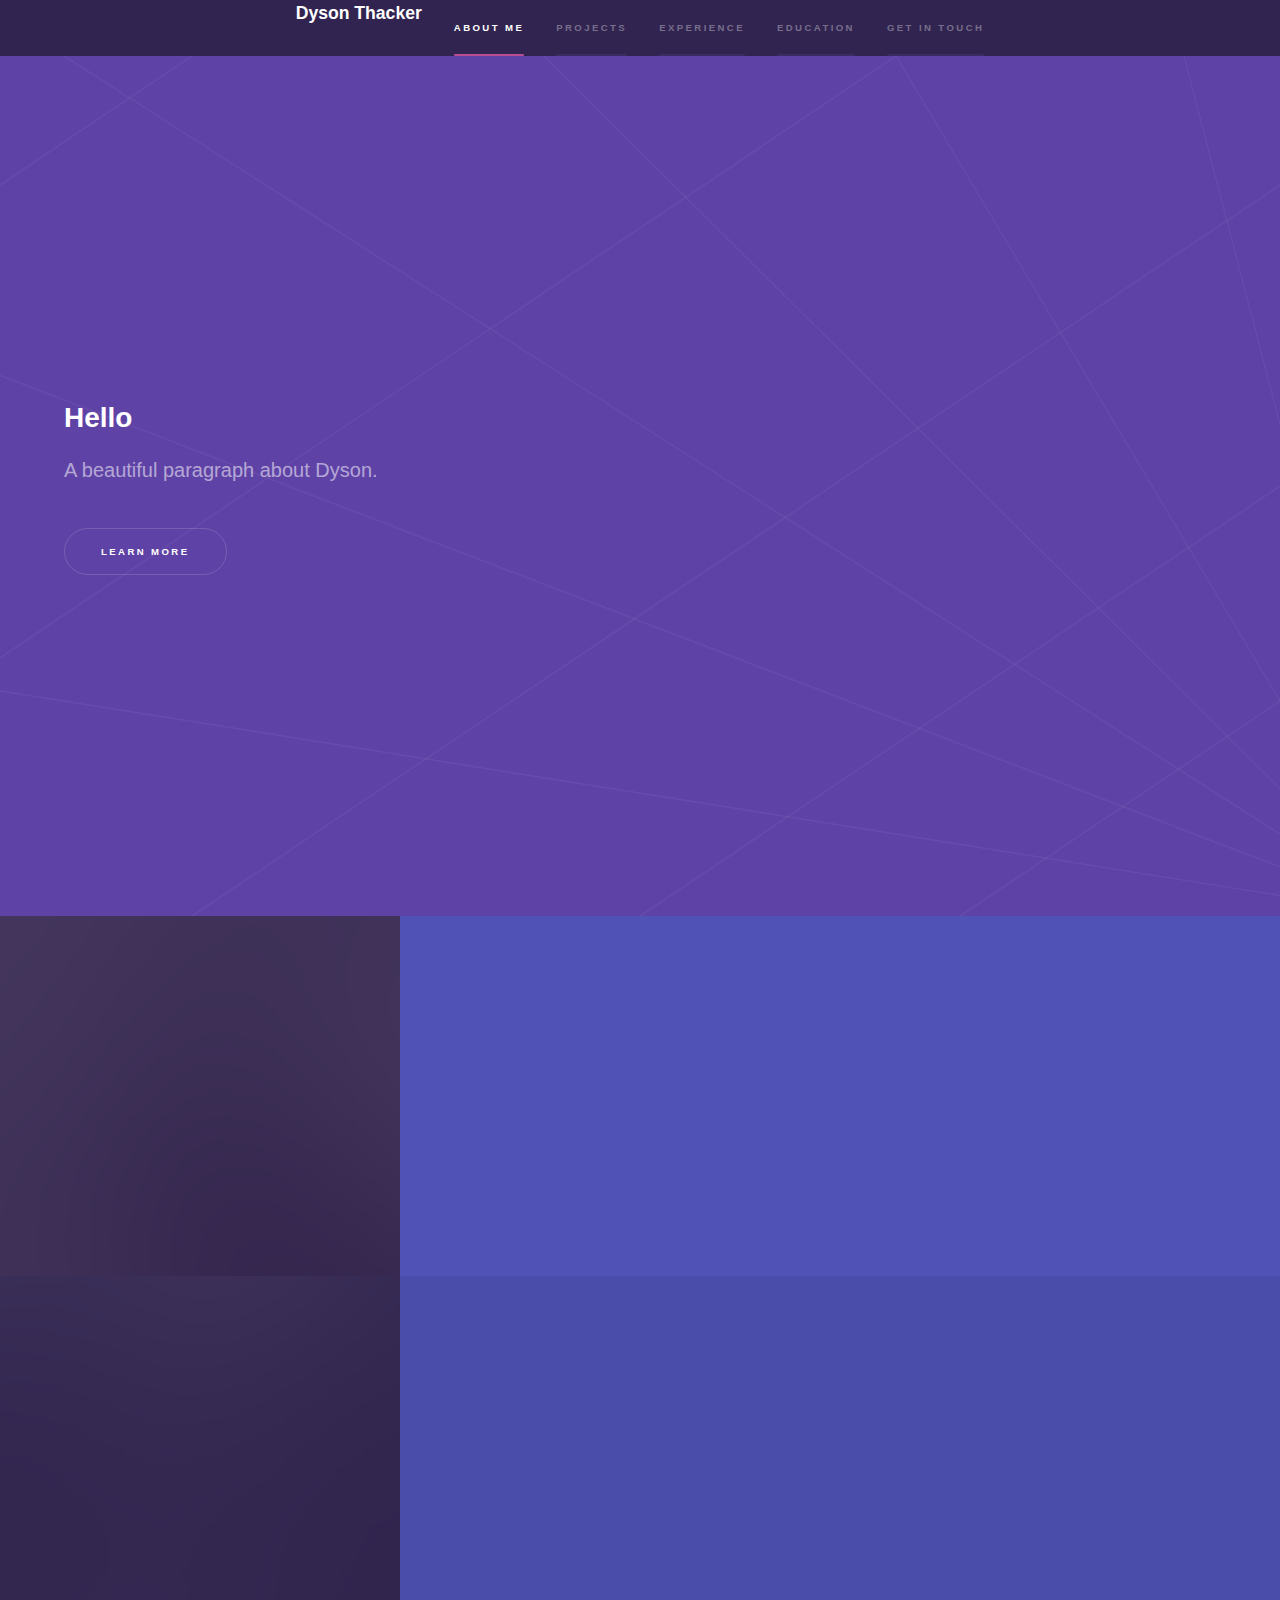
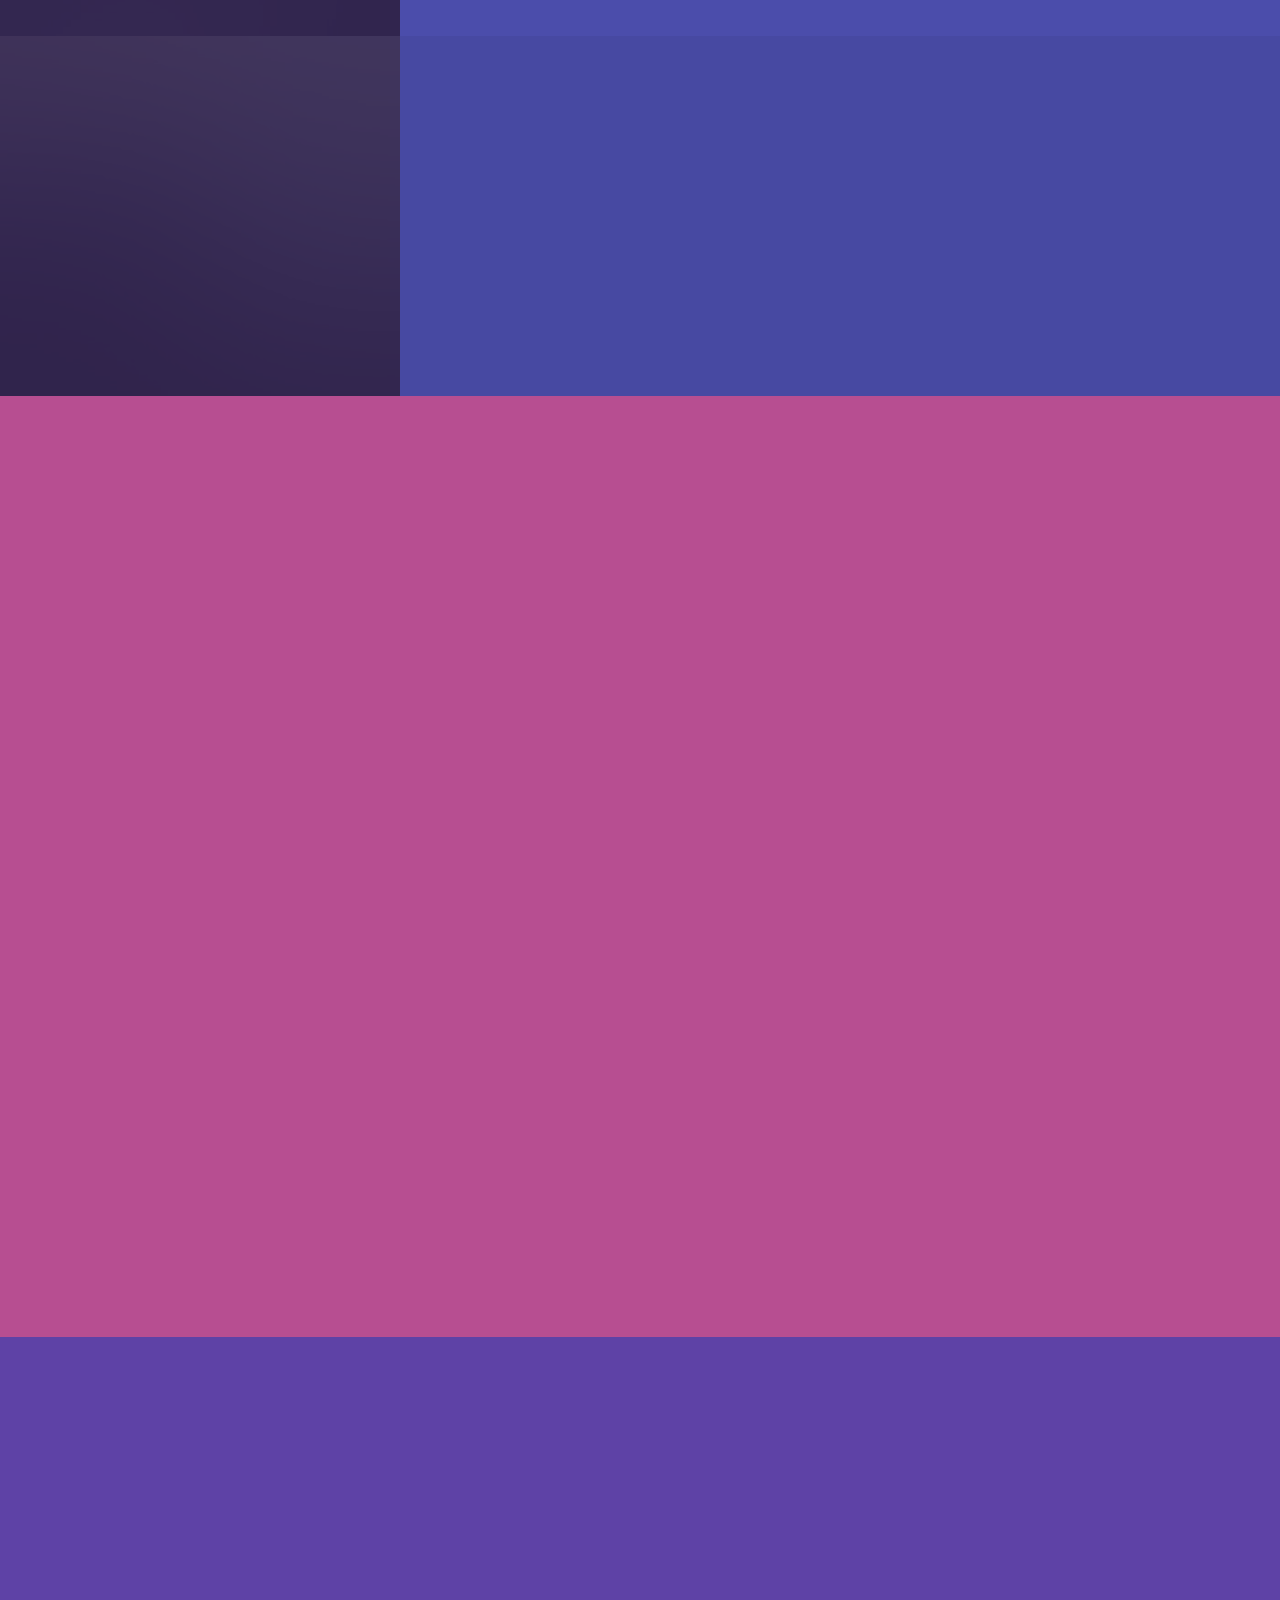
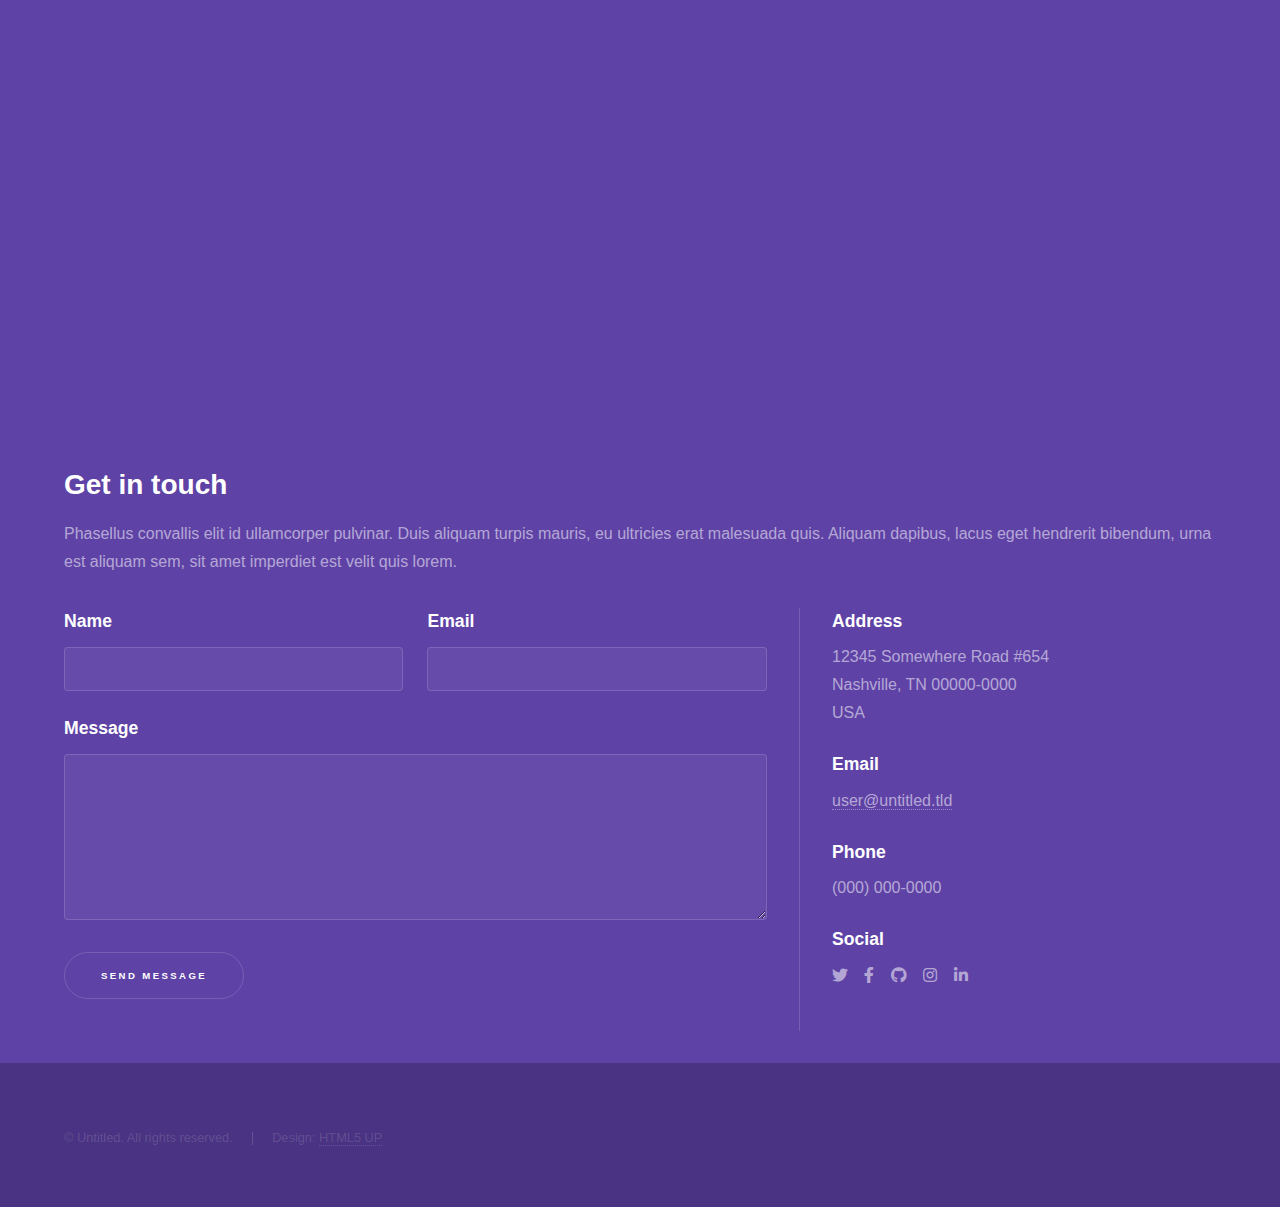
==== index copy.html @ 66e9ada9 "Update" ====
<!DOCTYPE HTML>
<!--
	Hyperspace by HTML5 UP
	html5up.net | @ajlkn
	Free for personal and commercial use under the CCA 3.0 license (html5up.net/license)
-->
<html>
	<head>
		<title>Dyson Thacker's Portfolio</title>
		<meta charset="utf-8" />
		<meta name="viewport" content="width=device-width, initial-scale=1, user-scalable=no" />
		<link rel="stylesheet" href="assets/css/main.css" />
		<noscript><link rel="stylesheet" href="assets/css/noscript.css" /></noscript>
	</head>
	<body class="is-preload">

		<!-- Sidebar -->
			<section id="sidebar">
				<div class="inner">
					<nav>
						<ul>
							<h3>Dyson Thacker</h3>
							<li><a href="#intro">About Me</a></li>
							<li><a href="#one">Projects</a></li>
							<li><a href="#two">Experience</a></li>
							<li><a href="#three">Education</a></li>
							<li><a href="#three">Get in touch</a></li>
						</ul>
					</nav>
				</div>
			</section>

		<!-- Wrapper -->
			<div id="wrapper">

				<!-- Intro -->
					<section id="intro" class="wrapper style1 fullscreen fade-up">
						<div class="inner">
							<h2>Hello</h2>
							<p>A beautiful paragraph about Dyson.</p>
							<ul class="actions">
								<li><a href="#one" class="button scrolly">Learn more</a></li>
							</ul>
						</div>
					</section>










				<!-- One -->
					<section id="one" class="wrapper style2 spotlights">
						<section>
							<a href="#" class="image"><img src="images/pic01.jpg" alt="" data-position="center center" /></a>
							<div class="content">
								<div class="inner">
									<h2>Sed ipsum dolor</h2>
									<p>Phasellus convallis elit id ullamcorper pulvinar. Duis aliquam turpis mauris, eu ultricies erat malesuada quis. Aliquam dapibus.</p>
									<ul class="actions">
										<li><a href="generic.html" class="button">Learn more</a></li>
									</ul>
								</div>
							</div>
						</section>
						<section>
							<a href="#" class="image"><img src="images/pic02.jpg" alt="" data-position="top center" /></a>
							<div class="content">
								<div class="inner">
									<h2>Feugiat consequat</h2>
									<p>Phasellus convallis elit id ullamcorper pulvinar. Duis aliquam turpis mauris, eu ultricies erat malesuada quis. Aliquam dapibus.</p>
									<ul class="actions">
										<li><a href="generic.html" class="button">Learn more</a></li>
									</ul>
								</div>
							</div>
						</section>
						<section>
							<a href="#" class="image"><img src="images/pic03.jpg" alt="" data-position="25% 25%" /></a>
							<div class="content">
								<div class="inner">
									<h2>Ultricies aliquam</h2>
									<p>Phasellus convallis elit id ullamcorper pulvinar. Duis aliquam turpis mauris, eu ultricies erat malesuada quis. Aliquam dapibus.</p>
									<ul class="actions">
										<li><a href="generic.html" class="button">Learn more</a></li>
									</ul>
								</div>
							</div>
						</section>
					</section>









				<!-- Two -->
					<section id="two" class="wrapper style3 fade-up">
						<div class="inner">
							<h2>What we do</h2>
							<p>Phasellus convallis elit id ullamcorper pulvinar. Duis aliquam turpis mauris, eu ultricies erat malesuada quis. Aliquam dapibus, lacus eget hendrerit bibendum, urna est aliquam sem, sit amet imperdiet est velit quis lorem.</p>
							<div class="features">
								<section>
									<span class="icon solid major fa-code"></span>
									<h3>Lorem ipsum amet</h3>
									<p>Phasellus convallis elit id ullam corper amet et pulvinar. Duis aliquam turpis mauris, sed ultricies erat dapibus.</p>
								</section>
								<section>
									<span class="icon solid major fa-lock"></span>
									<h3>Aliquam sed nullam</h3>
									<p>Phasellus convallis elit id ullam corper amet et pulvinar. Duis aliquam turpis mauris, sed ultricies erat dapibus.</p>
								</section>
								<section>
									<span class="icon solid major fa-cog"></span>
									<h3>Sed erat ullam corper</h3>
									<p>Phasellus convallis elit id ullam corper amet et pulvinar. Duis aliquam turpis mauris, sed ultricies erat dapibus.</p>
								</section>
								<section>
									<span class="icon solid major fa-desktop"></span>
									<h3>Veroeros quis lorem</h3>
									<p>Phasellus convallis elit id ullam corper amet et pulvinar. Duis aliquam turpis mauris, sed ultricies erat dapibus.</p>
								</section>
								<section>
									<span class="icon solid major fa-link"></span>
									<h3>Urna quis bibendum</h3>
									<p>Phasellus convallis elit id ullam corper amet et pulvinar. Duis aliquam turpis mauris, sed ultricies erat dapibus.</p>
								</section>
								<section>
									<span class="icon major fa-gem"></span>
									<h3>Aliquam urna dapibus</h3>
									<p>Phasellus convallis elit id ullam corper amet et pulvinar. Duis aliquam turpis mauris, sed ultricies erat dapibus.</p>
								</section>
							</div>
							<ul class="actions">
								<li><a href="generic.html" class="button">Learn more</a></li>
							</ul>
						</div>
					</section>











				<!-- Three -->
					<section id="three" class="wrapper style1 fade-up">
						<div class="inner">
							<h2>Get in touch</h2>
							<p>Phasellus convallis elit id ullamcorper pulvinar. Duis aliquam turpis mauris, eu ultricies erat malesuada quis. Aliquam dapibus, lacus eget hendrerit bibendum, urna est aliquam sem, sit amet imperdiet est velit quis lorem.</p>
							<div class="split style1">
								<section>
									<form method="post" action="#">
										<div class="fields">
											<div class="field half">
												<label for="name">Name</label>
												<input type="text" name="name" id="name" />
											</div>
											<div class="field half">
												<label for="email">Email</label>
												<input type="text" name="email" id="email" />
											</div>
											<div class="field">
												<label for="message">Message</label>
												<textarea name="message" id="message" rows="5"></textarea>
											</div>
										</div>
										<ul class="actions">
											<li><a href="" class="button submit">Send Message</a></li>
										</ul>
									</form>
								</section>
								<section>
									<ul class="contact">
										<li>
											<h3>Address</h3>
											<span>12345 Somewhere Road #654<br />
											Nashville, TN 00000-0000<br />
											USA</span>
										</li>
										<li>
											<h3>Email</h3>
											<a href="#">user@untitled.tld</a>
										</li>
										<li>
											<h3>Phone</h3>
											<span>(000) 000-0000</span>
										</li>
										<li>
											<h3>Social</h3>
											<ul class="icons">
												<li><a href="#" class="icon brands fa-twitter"><span class="label">Twitter</span></a></li>
												<li><a href="#" class="icon brands fa-facebook-f"><span class="label">Facebook</span></a></li>
												<li><a href="#" class="icon brands fa-github"><span class="label">GitHub</span></a></li>
												<li><a href="#" class="icon brands fa-instagram"><span class="label">Instagram</span></a></li>
												<li><a href="#" class="icon brands fa-linkedin-in"><span class="label">LinkedIn</span></a></li>
											</ul>
										</li>
									</ul>
								</section>
							</div>
						</div>
					</section>

			</div>














				<!-- Four -->
					<section id="four" class="wrapper style1 fade-up">
						<div class="inner">
							<h2>Get in touch</h2>
							<p>Phasellus convallis elit id ullamcorper pulvinar. Duis aliquam turpis mauris, eu ultricies erat malesuada quis. Aliquam dapibus, lacus eget hendrerit bibendum, urna est aliquam sem, sit amet imperdiet est velit quis lorem.</p>
							<div class="split style1">
								<section>
									<form method="post" action="#">
										<div class="fields">
											<div class="field half">
												<label for="name">Name</label>
												<input type="text" name="name" id="name" />
											</div>
											<div class="field half">
												<label for="email">Email</label>
												<input type="text" name="email" id="email" />
											</div>
											<div class="field">
												<label for="message">Message</label>
												<textarea name="message" id="message" rows="5"></textarea>
											</div>
										</div>
										<ul class="actions">
											<li><a href="" class="button submit">Send Message</a></li>
										</ul>
									</form>
								</section>
								<section>
									<ul class="contact">
										<li>
											<h3>Address</h3>
											<span>12345 Somewhere Road #654<br />
											Nashville, TN 00000-0000<br />
											USA</span>
										</li>
										<li>
											<h3>Email</h3>
											<a href="#">user@untitled.tld</a>
										</li>
										<li>
											<h3>Phone</h3>
											<span>(000) 000-0000</span>
										</li>
										<li>
											<h3>Social</h3>
											<ul class="icons">
												<li><a href="#" class="icon brands fa-twitter"><span class="label">Twitter</span></a></li>
												<li><a href="#" class="icon brands fa-facebook-f"><span class="label">Facebook</span></a></li>
												<li><a href="#" class="icon brands fa-github"><span class="label">GitHub</span></a></li>
												<li><a href="#" class="icon brands fa-instagram"><span class="label">Instagram</span></a></li>
												<li><a href="#" class="icon brands fa-linkedin-in"><span class="label">LinkedIn</span></a></li>
											</ul>
										</li>
									</ul>
								</section>
							</div>
						</div>
					</section>

			</div>










		<!-- Footer -->
			<footer id="footer" class="wrapper style1-alt">
				<div class="inner">
					<ul class="menu">
						<li>&copy; Untitled. All rights reserved.</li><li>Design: <a href="http://html5up.net">HTML5 UP</a></li>
					</ul>
				</div>
			</footer>

		<!-- Scripts -->
			<script src="assets/js/jquery.min.js"></script>
			<script src="assets/js/jquery.scrollex.min.js"></script>
			<script src="assets/js/jquery.scrolly.min.js"></script>
			<script src="assets/js/browser.min.js"></script>
			<script src="assets/js/breakpoints.min.js"></script>
			<script src="assets/js/util.js"></script>
			<script src="assets/js/main.js"></script>

	</body>
</html>
---- assets/css/main.css ----
@import url(fontawesome-all.min.css);

/*
	Hyperspace by HTML5 UP
	html5up.net | @ajlkn
	Free for personal and commercial use under the CCA 3.0 license (html5up.net/license)
*/

html, body, div, span, applet, object,
iframe, h1, h2, h3, h4, h5, h6, p, blockquote,
pre, a, abbr, acronym, address, big, cite,
code, del, dfn, em, img, ins, kbd, q, s, samp,
small, strike, strong, sub, sup, tt, var, b,
u, i, center, dl, dt, dd, ol, ul, li, fieldset,
form, label, legend, table, caption, tbody,
tfoot, thead, tr, th, td, article, aside,
canvas, details, embed, figure, figcaption,
footer, header, hgroup, menu, nav, output, ruby,
section, summary, time, mark, audio, video {
	margin: 0;
	padding: 0;
	border: 0;
	font-size: 100%;
	font: inherit;
	vertical-align: baseline;}

article, aside, details, figcaption, figure,
footer, header, hgroup, menu, nav, section {
	display: block;}

body {
	line-height: 1;
}

ol, ul {
	list-style: none;
}

blockquote, q {
	quotes: none;
}

	blockquote:before, blockquote:after, q:before, q:after {
		content: '';
		content: none;
	}

table {
	border-collapse: collapse;
	border-spacing: 0;
}

body {
	-webkit-text-size-adjust: none;
}

mark {
	background-color: transparent;
	color: inherit;
}

input::-moz-focus-inner {
	border: 0;
	padding: 0;
}

input, select, textarea {
	-moz-appearance: none;
	-webkit-appearance: none;
	-ms-appearance: none;
	appearance: none;
}

/* Basic */

	@-ms-viewport {
		width: device-width;
	}

	body {
		-ms-overflow-style: scrollbar;
	}

	@media screen and (max-width: 480px) {

		html, body {
			min-width: 320px;
		}

	}

	html {
		box-sizing: border-box;
	}

	*, *:before, *:after {
		box-sizing: inherit;
	}

	body {
		background: #312450;
	}

		body.is-preload *, body.is-preload *:before, body.is-preload *:after {
			-moz-animation: none !important;
			-webkit-animation: none !important;
			-ms-animation: none !important;
			animation: none !important;
			-moz-transition: none !important;
			-webkit-transition: none !important;
			-ms-transition: none !important;
			transition: none !important;
		}

/* Type */

	body, input, select, textarea {
		color: rgba(255, 255, 255, 0.55);
		font-family: Arial, Helvetica, sans-serif;
		font-size: 16.5pt;
		font-weight: normal;
		line-height: 1.75;
	}

		@media screen and (max-width: 1680px) {

			body, input, select, textarea {
				font-size: 13pt;
			}

		}

		@media screen and (max-width: 1280px) {

			body, input, select, textarea {
				font-size: 12pt;
			}

		}

		@media screen and (max-width: 360px) {

			body, input, select, textarea {
				font-size: 11pt;
			}

		}

	a {
		-moz-transition: color 0.2s ease, border-bottom-color 0.2s ease;
		-webkit-transition: color 0.2s ease, border-bottom-color 0.2s ease;
		-ms-transition: color 0.2s ease, border-bottom-color 0.2s ease;
		transition: color 0.2s ease, border-bottom-color 0.2s ease;
		border-bottom: dotted 1px rgba(255, 255, 255, 0.35);
		color: inherit;
		text-decoration: none;
	}

		a:hover {
			border-bottom-color: transparent;
			color: #ffffff;
		}

	strong, b {
		color: #ffffff;
		font-weight: bold;
	}

	em, i {
		font-style: italic;
	}

	p {
		margin: 0 0 2em 0;
	}

	h1, h2, h3, h4, h5, h6 {
		color: #ffffff;
		font-weight: bold;
		line-height: 1.5;
		margin: 0 0 0.5em 0;
	}

		h1 a, h2 a, h3 a, h4 a, h5 a, h6 a {
			color: inherit;
			text-decoration: none;
		}

	h1 {
		font-size: 2.75em;
	}

		h1.major {
			margin: 0 0 1.3em 0;
			position: relative;
			padding-bottom: 0.35em;
		}

			h1.major:after {
				background-image: -moz-linear-gradient(to right, #5e42a6, #b74e91);
				background-image: -webkit-linear-gradient(to right, #5e42a6, #b74e91);
				background-image: -ms-linear-gradient(to right, #5e42a6, #b74e91);
				background-image: linear-gradient(to right, #5e42a6, #b74e91);
				-moz-transition: max-width 0.2s ease;
				-webkit-transition: max-width 0.2s ease;
				-ms-transition: max-width 0.2s ease;
				transition: max-width 0.2s ease;
				border-radius: 0.2em;
				bottom: 0;
				content: '';
				height: 0.05em;
				position: absolute;
				right: 0;
				width: 100%;
			}

	h2 {
		font-size: 1.75em;
	}

	h3 {
		font-size: 1.1em;
	}

	h4 {
		font-size: 1em;
	}

	h5 {
		font-size: 0.8em;
	}

	h6 {
		font-size: 0.6em;
	}

	@media screen and (max-width: 736px) {

		h1 {
			font-size: 2em;
		}

		h2 {
			font-size: 1.25em;
		}

		h3 {
			font-size: 1em;
		}

		h4 {
			font-size: 0.8em;
		}

		h5 {
			font-size: 0.6em;
		}

		h6 {
			font-size: 0.6em;
		}

	}

	sub {
		font-size: 0.8em;
		position: relative;
		top: 0.5em;
	}

	sup {
		font-size: 0.8em;
		position: relative;
		top: -0.5em;
	}

	blockquote {
		border-left: solid 4px rgba(255, 255, 255, 0.15);
		font-style: italic;
		margin: 0 0 2em 0;
		padding: 0.5em 0 0.5em 2em;
	}

	code {
		background: rgba(255, 255, 255, 0.05);
		border-radius: 0.25em;
		border: solid 1px rgba(255, 255, 255, 0.15);
		font-family: "Courier New", monospace;
		font-size: 0.9em;
		margin: 0 0.25em;
		padding: 0.25em 0.65em;
	}

	pre {
		-webkit-overflow-scrolling: touch;
		font-family: "Courier New", monospace;
		font-size: 0.9em;
		margin: 0 0 2em 0;
	}

		pre code {
			display: block;
			line-height: 1.75em;
			padding: 1em 1.5em;
			overflow-x: auto;
		}

	hr {
		border: 0;
		border-bottom: solid 1px rgba(255, 255, 255, 0.15);
		margin: 2em 0;
	}

		hr.major {
			margin: 3em 0;
		}

	.align-left {
		text-align: left;
	}

	.align-center {
		text-align: center;
	}

	.align-right {
		text-align: right;
	}

/* Row */

	.row {
		display: flex;
		flex-wrap: wrap;
		box-sizing: border-box;
		align-items: stretch;
	}

		.row > * {
			box-sizing: border-box;
		}

		.row.gtr-uniform > * > :last-child {
			margin-bottom: 0;
		}

		.row.aln-left {
			justify-content: flex-start;
		}

		.row.aln-center {
			justify-content: center;
		}

		.row.aln-right {
			justify-content: flex-end;
		}

		.row.aln-top {
			align-items: flex-start;
		}

		.row.aln-middle {
			align-items: center;
		}

		.row.aln-bottom {
			align-items: flex-end;
		}

		.row > .imp {
			order: -1;
		}

		.row > .col-1 {
			width: 8.33333%;
		}

		.row > .off-1 {
			margin-left: 8.33333%;
		}

		.row > .col-2 {
			width: 16.66667%;
		}

		.row > .off-2 {
			margin-left: 16.66667%;
		}

		.row > .col-3 {
			width: 25%;
		}

		.row > .off-3 {
			margin-left: 25%;
		}

		.row > .col-4 {
			width: 33.33333%;
		}

		.row > .off-4 {
			margin-left: 33.33333%;
		}

		.row > .col-5 {
			width: 41.66667%;
		}

		.row > .off-5 {
			margin-left: 41.66667%;
		}

		.row > .col-6 {
			width: 50%;
		}

		.row > .off-6 {
			margin-left: 50%;
		}

		.row > .col-7 {
			width: 58.33333%;
		}

		.row > .off-7 {
			margin-left: 58.33333%;
		}

		.row > .col-8 {
			width: 66.66667%;
		}

		.row > .off-8 {
			margin-left: 66.66667%;
		}

		.row > .col-9 {
			width: 75%;
		}

		.row > .off-9 {
			margin-left: 75%;
		}

		.row > .col-10 {
			width: 83.33333%;
		}

		.row > .off-10 {
			margin-left: 83.33333%;
		}

		.row > .col-11 {
			width: 91.66667%;
		}

		.row > .off-11 {
			margin-left: 91.66667%;
		}

		.row > .col-12 {
			width: 100%;
		}

		.row > .off-12 {
			margin-left: 100%;
		}

		.row.gtr-0 {
			margin-top: 0;
			margin-left: 0em;
		}

			.row.gtr-0 > * {
				padding: 0 0 0 0em;
			}

			.row.gtr-0.gtr-uniform {
				margin-top: 0em;
			}

				.row.gtr-0.gtr-uniform > * {
					padding-top: 0em;
				}

		.row.gtr-25 {
			margin-top: 0;
			margin-left: -0.375em;
		}

			.row.gtr-25 > * {
				padding: 0 0 0 0.375em;
			}

			.row.gtr-25.gtr-uniform {
				margin-top: -0.375em;
			}

				.row.gtr-25.gtr-uniform > * {
					padding-top: 0.375em;
				}

		.row.gtr-50 {
			margin-top: 0;
			margin-left: -0.75em;
		}

			.row.gtr-50 > * {
				padding: 0 0 0 0.75em;
			}

			.row.gtr-50.gtr-uniform {
				margin-top: -0.75em;
			}

				.row.gtr-50.gtr-uniform > * {
					padding-top: 0.75em;
				}

		.row {
			margin-top: 0;
			margin-left: -1.5em;
		}

			.row > * {
				padding: 0 0 0 1.5em;
			}

			.row.gtr-uniform {
				margin-top: -1.5em;
			}

				.row.gtr-uniform > * {
					padding-top: 1.5em;
				}

		.row.gtr-150 {
			margin-top: 0;
			margin-left: -2.25em;
		}

			.row.gtr-150 > * {
				padding: 0 0 0 2.25em;
			}

			.row.gtr-150.gtr-uniform {
				margin-top: -2.25em;
			}

				.row.gtr-150.gtr-uniform > * {
					padding-top: 2.25em;
				}

		.row.gtr-200 {
			margin-top: 0;
			margin-left: -3em;
		}

			.row.gtr-200 > * {
				padding: 0 0 0 3em;
			}

			.row.gtr-200.gtr-uniform {
				margin-top: -3em;
			}

				.row.gtr-200.gtr-uniform > * {
					padding-top: 3em;
				}

		@media screen and (max-width: 1680px) {

			.row {
				display: flex;
				flex-wrap: wrap;
				box-sizing: border-box;
				align-items: stretch;
			}

				.row > * {
					box-sizing: border-box;
				}

				.row.gtr-uniform > * > :last-child {
					margin-bottom: 0;
				}

				.row.aln-left {
					justify-content: flex-start;
				}

				.row.aln-center {
					justify-content: center;
				}

				.row.aln-right {
					justify-content: flex-end;
				}

				.row.aln-top {
					align-items: flex-start;
				}

				.row.aln-middle {
					align-items: center;
				}

				.row.aln-bottom {
					align-items: flex-end;
				}

				.row > .imp-xlarge {
					order: -1;
				}

				.row > .col-1-xlarge {
					width: 8.33333%;
				}

				.row > .off-1-xlarge {
					margin-left: 8.33333%;
				}

				.row > .col-2-xlarge {
					width: 16.66667%;
				}

				.row > .off-2-xlarge {
					margin-left: 16.66667%;
				}

				.row > .col-3-xlarge {
					width: 25%;
				}

				.row > .off-3-xlarge {
					margin-left: 25%;
				}

				.row > .col-4-xlarge {
					width: 33.33333%;
				}

				.row > .off-4-xlarge {
					margin-left: 33.33333%;
				}

				.row > .col-5-xlarge {
					width: 41.66667%;
				}

				.row > .off-5-xlarge {
					margin-left: 41.66667%;
				}

				.row > .col-6-xlarge {
					width: 50%;
				}

				.row > .off-6-xlarge {
					margin-left: 50%;
				}

				.row > .col-7-xlarge {
					width: 58.33333%;
				}

				.row > .off-7-xlarge {
					margin-left: 58.33333%;
				}

				.row > .col-8-xlarge {
					width: 66.66667%;
				}

				.row > .off-8-xlarge {
					margin-left: 66.66667%;
				}

				.row > .col-9-xlarge {
					width: 75%;
				}

				.row > .off-9-xlarge {
					margin-left: 75%;
				}

				.row > .col-10-xlarge {
					width: 83.33333%;
				}

				.row > .off-10-xlarge {
					margin-left: 83.33333%;
				}

				.row > .col-11-xlarge {
					width: 91.66667%;
				}

				.row > .off-11-xlarge {
					margin-left: 91.66667%;
				}

				.row > .col-12-xlarge {
					width: 100%;
				}

				.row > .off-12-xlarge {
					margin-left: 100%;
				}

				.row.gtr-0 {
					margin-top: 0;
					margin-left: 0em;
				}

					.row.gtr-0 > * {
						padding: 0 0 0 0em;
					}

					.row.gtr-0.gtr-uniform {
						margin-top: 0em;
					}

						.row.gtr-0.gtr-uniform > * {
							padding-top: 0em;
						}

				.row.gtr-25 {
					margin-top: 0;
					margin-left: -0.375em;
				}

					.row.gtr-25 > * {
						padding: 0 0 0 0.375em;
					}

					.row.gtr-25.gtr-uniform {
						margin-top: -0.375em;
					}

						.row.gtr-25.gtr-uniform > * {
							padding-top: 0.375em;
						}

				.row.gtr-50 {
					margin-top: 0;
					margin-left: -0.75em;
				}

					.row.gtr-50 > * {
						padding: 0 0 0 0.75em;
					}

					.row.gtr-50.gtr-uniform {
						margin-top: -0.75em;
					}

						.row.gtr-50.gtr-uniform > * {
							padding-top: 0.75em;
						}

				.row {
					margin-top: 0;
					margin-left: -1.5em;
				}

					.row > * {
						padding: 0 0 0 1.5em;
					}

					.row.gtr-uniform {
						margin-top: -1.5em;
					}

						.row.gtr-uniform > * {
							padding-top: 1.5em;
						}

				.row.gtr-150 {
					margin-top: 0;
					margin-left: -2.25em;
				}

					.row.gtr-150 > * {
						padding: 0 0 0 2.25em;
					}

					.row.gtr-150.gtr-uniform {
						margin-top: -2.25em;
					}

						.row.gtr-150.gtr-uniform > * {
							padding-top: 2.25em;
						}

				.row.gtr-200 {
					margin-top: 0;
					margin-left: -3em;
				}

					.row.gtr-200 > * {
						padding: 0 0 0 3em;
					}

					.row.gtr-200.gtr-uniform {
						margin-top: -3em;
					}

						.row.gtr-200.gtr-uniform > * {
							padding-top: 3em;
						}

		}

		@media screen and (max-width: 1280px) {

			.row {
				display: flex;
				flex-wrap: wrap;
				box-sizing: border-box;
				align-items: stretch;
			}

				.row > * {
					box-sizing: border-box;
				}

				.row.gtr-uniform > * > :last-child {
					margin-bottom: 0;
				}

				.row.aln-left {
					justify-content: flex-start;
				}

				.row.aln-center {
					justify-content: center;
				}

				.row.aln-right {
					justify-content: flex-end;
				}

				.row.aln-top {
					align-items: flex-start;
				}

				.row.aln-middle {
					align-items: center;
				}

				.row.aln-bottom {
					align-items: flex-end;
				}

				.row > .imp-large {
					order: -1;
				}

				.row > .col-1-large {
					width: 8.33333%;
				}

				.row > .off-1-large {
					margin-left: 8.33333%;
				}

				.row > .col-2-large {
					width: 16.66667%;
				}

				.row > .off-2-large {
					margin-left: 16.66667%;
				}

				.row > .col-3-large {
					width: 25%;
				}

				.row > .off-3-large {
					margin-left: 25%;
				}

				.row > .col-4-large {
					width: 33.33333%;
				}

				.row > .off-4-large {
					margin-left: 33.33333%;
				}

				.row > .col-5-large {
					width: 41.66667%;
				}

				.row > .off-5-large {
					margin-left: 41.66667%;
				}

				.row > .col-6-large {
					width: 50%;
				}

				.row > .off-6-large {
					margin-left: 50%;
				}

				.row > .col-7-large {
					width: 58.33333%;
				}

				.row > .off-7-large {
					margin-left: 58.33333%;
				}

				.row > .col-8-large {
					width: 66.66667%;
				}

				.row > .off-8-large {
					margin-left: 66.66667%;
				}

				.row > .col-9-large {
					width: 75%;
				}

				.row > .off-9-large {
					margin-left: 75%;
				}

				.row > .col-10-large {
					width: 83.33333%;
				}

				.row > .off-10-large {
					margin-left: 83.33333%;
				}

				.row > .col-11-large {
					width: 91.66667%;
				}

				.row > .off-11-large {
					margin-left: 91.66667%;
				}

				.row > .col-12-large {
					width: 100%;
				}

				.row > .off-12-large {
					margin-left: 100%;
				}

				.row.gtr-0 {
					margin-top: 0;
					margin-left: 0em;
				}

					.row.gtr-0 > * {
						padding: 0 0 0 0em;
					}

					.row.gtr-0.gtr-uniform {
						margin-top: 0em;
					}

						.row.gtr-0.gtr-uniform > * {
							padding-top: 0em;
						}

				.row.gtr-25 {
					margin-top: 0;
					margin-left: -0.375em;
				}

					.row.gtr-25 > * {
						padding: 0 0 0 0.375em;
					}

					.row.gtr-25.gtr-uniform {
						margin-top: -0.375em;
					}

						.row.gtr-25.gtr-uniform > * {
							padding-top: 0.375em;
						}

				.row.gtr-50 {
					margin-top: 0;
					margin-left: -0.75em;
				}

					.row.gtr-50 > * {
						padding: 0 0 0 0.75em;
					}

					.row.gtr-50.gtr-uniform {
						margin-top: -0.75em;
					}

						.row.gtr-50.gtr-uniform > * {
							padding-top: 0.75em;
						}

				.row {
					margin-top: 0;
					margin-left: -1.5em;
				}

					.row > * {
						padding: 0 0 0 1.5em;
					}

					.row.gtr-uniform {
						margin-top: -1.5em;
					}

						.row.gtr-uniform > * {
							padding-top: 1.5em;
						}

				.row.gtr-150 {
					margin-top: 0;
					margin-left: -2.25em;
				}

					.row.gtr-150 > * {
						padding: 0 0 0 2.25em;
					}

					.row.gtr-150.gtr-uniform {
						margin-top: -2.25em;
					}

						.row.gtr-150.gtr-uniform > * {
							padding-top: 2.25em;
						}

				.row.gtr-200 {
					margin-top: 0;
					margin-left: -3em;
				}

					.row.gtr-200 > * {
						padding: 0 0 0 3em;
					}

					.row.gtr-200.gtr-uniform {
						margin-top: -3em;
					}

						.row.gtr-200.gtr-uniform > * {
							padding-top: 3em;
						}

		}

		@media screen and (max-width: 980px) {

			.row {
				display: flex;
				flex-wrap: wrap;
				box-sizing: border-box;
				align-items: stretch;
			}

				.row > * {
					box-sizing: border-box;
				}

				.row.gtr-uniform > * > :last-child {
					margin-bottom: 0;
				}

				.row.aln-left {
					justify-content: flex-start;
				}

				.row.aln-center {
					justify-content: center;
				}

				.row.aln-right {
					justify-content: flex-end;
				}

				.row.aln-top {
					align-items: flex-start;
				}

				.row.aln-middle {
					align-items: center;
				}

				.row.aln-bottom {
					align-items: flex-end;
				}

				.row > .imp-medium {
					order: -1;
				}

				.row > .col-1-medium {
					width: 8.33333%;
				}

				.row > .off-1-medium {
					margin-left: 8.33333%;
				}

				.row > .col-2-medium {
					width: 16.66667%;
				}

				.row > .off-2-medium {
					margin-left: 16.66667%;
				}

				.row > .col-3-medium {
					width: 25%;
				}

				.row > .off-3-medium {
					margin-left: 25%;
				}

				.row > .col-4-medium {
					width: 33.33333%;
				}

				.row > .off-4-medium {
					margin-left: 33.33333%;
				}

				.row > .col-5-medium {
					width: 41.66667%;
				}

				.row > .off-5-medium {
					margin-left: 41.66667%;
				}

				.row > .col-6-medium {
					width: 50%;
				}

				.row > .off-6-medium {
					margin-left: 50%;
				}

				.row > .col-7-medium {
					width: 58.33333%;
				}

				.row > .off-7-medium {
					margin-left: 58.33333%;
				}

				.row > .col-8-medium {
					width: 66.66667%;
				}

				.row > .off-8-medium {
					margin-left: 66.66667%;
				}

				.row > .col-9-medium {
					width: 75%;
				}

				.row > .off-9-medium {
					margin-left: 75%;
				}

				.row > .col-10-medium {
					width: 83.33333%;
				}

				.row > .off-10-medium {
					margin-left: 83.33333%;
				}

				.row > .col-11-medium {
					width: 91.66667%;
				}

				.row > .off-11-medium {
					margin-left: 91.66667%;
				}

				.row > .col-12-medium {
					width: 100%;
				}

				.row > .off-12-medium {
					margin-left: 100%;
				}

				.row.gtr-0 {
					margin-top: 0;
					margin-left: 0em;
				}

					.row.gtr-0 > * {
						padding: 0 0 0 0em;
					}

					.row.gtr-0.gtr-uniform {
						margin-top: 0em;
					}

						.row.gtr-0.gtr-uniform > * {
							padding-top: 0em;
						}

				.row.gtr-25 {
					margin-top: 0;
					margin-left: -0.375em;
				}

					.row.gtr-25 > * {
						padding: 0 0 0 0.375em;
					}

					.row.gtr-25.gtr-uniform {
						margin-top: -0.375em;
					}

						.row.gtr-25.gtr-uniform > * {
							padding-top: 0.375em;
						}

				.row.gtr-50 {
					margin-top: 0;
					margin-left: -0.75em;
				}

					.row.gtr-50 > * {
						padding: 0 0 0 0.75em;
					}

					.row.gtr-50.gtr-uniform {
						margin-top: -0.75em;
					}

						.row.gtr-50.gtr-uniform > * {
							padding-top: 0.75em;
						}

				.row {
					margin-top: 0;
					margin-left: -1.5em;
				}

					.row > * {
						padding: 0 0 0 1.5em;
					}

					.row.gtr-uniform {
						margin-top: -1.5em;
					}

						.row.gtr-uniform > * {
							padding-top: 1.5em;
						}

				.row.gtr-150 {
					margin-top: 0;
					margin-left: -2.25em;
				}

					.row.gtr-150 > * {
						padding: 0 0 0 2.25em;
					}

					.row.gtr-150.gtr-uniform {
						margin-top: -2.25em;
					}

						.row.gtr-150.gtr-uniform > * {
							padding-top: 2.25em;
						}

				.row.gtr-200 {
					margin-top: 0;
					margin-left: -3em;
				}

					.row.gtr-200 > * {
						padding: 0 0 0 3em;
					}

					.row.gtr-200.gtr-uniform {
						margin-top: -3em;
					}

						.row.gtr-200.gtr-uniform > * {
							padding-top: 3em;
						}

		}

		@media screen and (max-width: 736px) {

			.row {
				display: flex;
				flex-wrap: wrap;
				box-sizing: border-box;
				align-items: stretch;
			}

				.row > * {
					box-sizing: border-box;
				}

				.row.gtr-uniform > * > :last-child {
					margin-bottom: 0;
				}

				.row.aln-left {
					justify-content: flex-start;
				}

				.row.aln-center {
					justify-content: center;
				}

				.row.aln-right {
					justify-content: flex-end;
				}

				.row.aln-top {
					align-items: flex-start;
				}

				.row.aln-middle {
					align-items: center;
				}

				.row.aln-bottom {
					align-items: flex-end;
				}

				.row > .imp-small {
					order: -1;
				}

				.row > .col-1-small {
					width: 8.33333%;
				}

				.row > .off-1-small {
					margin-left: 8.33333%;
				}

				.row > .col-2-small {
					width: 16.66667%;
				}

				.row > .off-2-small {
					margin-left: 16.66667%;
				}

				.row > .col-3-small {
					width: 25%;
				}

				.row > .off-3-small {
					margin-left: 25%;
				}

				.row > .col-4-small {
					width: 33.33333%;
				}

				.row > .off-4-small {
					margin-left: 33.33333%;
				}

				.row > .col-5-small {
					width: 41.66667%;
				}

				.row > .off-5-small {
					margin-left: 41.66667%;
				}

				.row > .col-6-small {
					width: 50%;
				}

				.row > .off-6-small {
					margin-left: 50%;
				}

				.row > .col-7-small {
					width: 58.33333%;
				}

				.row > .off-7-small {
					margin-left: 58.33333%;
				}

				.row > .col-8-small {
					width: 66.66667%;
				}

				.row > .off-8-small {
					margin-left: 66.66667%;
				}

				.row > .col-9-small {
					width: 75%;
				}

				.row > .off-9-small {
					margin-left: 75%;
				}

				.row > .col-10-small {
					width: 83.33333%;
				}

				.row > .off-10-small {
					margin-left: 83.33333%;
				}

				.row > .col-11-small {
					width: 91.66667%;
				}

				.row > .off-11-small {
					margin-left: 91.66667%;
				}

				.row > .col-12-small {
					width: 100%;
				}

				.row > .off-12-small {
					margin-left: 100%;
				}

				.row.gtr-0 {
					margin-top: 0;
					margin-left: 0em;
				}

					.row.gtr-0 > * {
						padding: 0 0 0 0em;
					}

					.row.gtr-0.gtr-uniform {
						margin-top: 0em;
					}

						.row.gtr-0.gtr-uniform > * {
							padding-top: 0em;
						}

				.row.gtr-25 {
					margin-top: 0;
					margin-left: -0.375em;
				}

					.row.gtr-25 > * {
						padding: 0 0 0 0.375em;
					}

					.row.gtr-25.gtr-uniform {
						margin-top: -0.375em;
					}

						.row.gtr-25.gtr-uniform > * {
							padding-top: 0.375em;
						}

				.row.gtr-50 {
					margin-top: 0;
					margin-left: -0.75em;
				}

					.row.gtr-50 > * {
						padding: 0 0 0 0.75em;
					}

					.row.gtr-50.gtr-uniform {
						margin-top: -0.75em;
					}

						.row.gtr-50.gtr-uniform > * {
							padding-top: 0.75em;
						}

				.row {
					margin-top: 0;
					margin-left: -1.5em;
				}

					.row > * {
						padding: 0 0 0 1.5em;
					}

					.row.gtr-uniform {
						margin-top: -1.5em;
					}

						.row.gtr-uniform > * {
							padding-top: 1.5em;
						}

				.row.gtr-150 {
					margin-top: 0;
					margin-left: -2.25em;
				}

					.row.gtr-150 > * {
						padding: 0 0 0 2.25em;
					}

					.row.gtr-150.gtr-uniform {
						margin-top: -2.25em;
					}

						.row.gtr-150.gtr-uniform > * {
							padding-top: 2.25em;
						}

				.row.gtr-200 {
					margin-top: 0;
					margin-left: -3em;
				}

					.row.gtr-200 > * {
						padding: 0 0 0 3em;
					}

					.row.gtr-200.gtr-uniform {
						margin-top: -3em;
					}

						.row.gtr-200.gtr-uniform > * {
							padding-top: 3em;
						}

		}

		@media screen and (max-width: 480px) {

			.row {
				display: flex;
				flex-wrap: wrap;
				box-sizing: border-box;
				align-items: stretch;
			}

				.row > * {
					box-sizing: border-box;
				}

				.row.gtr-uniform > * > :last-child {
					margin-bottom: 0;
				}

				.row.aln-left {
					justify-content: flex-start;
				}

				.row.aln-center {
					justify-content: center;
				}

				.row.aln-right {
					justify-content: flex-end;
				}

				.row.aln-top {
					align-items: flex-start;
				}

				.row.aln-middle {
					align-items: center;
				}

				.row.aln-bottom {
					align-items: flex-end;
				}

				.row > .imp-xsmall {
					order: -1;
				}

				.row > .col-1-xsmall {
					width: 8.33333%;
				}

				.row > .off-1-xsmall {
					margin-left: 8.33333%;
				}

				.row > .col-2-xsmall {
					width: 16.66667%;
				}

				.row > .off-2-xsmall {
					margin-left: 16.66667%;
				}

				.row > .col-3-xsmall {
					width: 25%;
				}

				.row > .off-3-xsmall {
					margin-left: 25%;
				}

				.row > .col-4-xsmall {
					width: 33.33333%;
				}

				.row > .off-4-xsmall {
					margin-left: 33.33333%;
				}

				.row > .col-5-xsmall {
					width: 41.66667%;
				}

				.row > .off-5-xsmall {
					margin-left: 41.66667%;
				}

				.row > .col-6-xsmall {
					width: 50%;
				}

				.row > .off-6-xsmall {
					margin-left: 50%;
				}

				.row > .col-7-xsmall {
					width: 58.33333%;
				}

				.row > .off-7-xsmall {
					margin-left: 58.33333%;
				}

				.row > .col-8-xsmall {
					width: 66.66667%;
				}

				.row > .off-8-xsmall {
					margin-left: 66.66667%;
				}

				.row > .col-9-xsmall {
					width: 75%;
				}

				.row > .off-9-xsmall {
					margin-left: 75%;
				}

				.row > .col-10-xsmall {
					width: 83.33333%;
				}

				.row > .off-10-xsmall {
					margin-left: 83.33333%;
				}

				.row > .col-11-xsmall {
					width: 91.66667%;
				}

				.row > .off-11-xsmall {
					margin-left: 91.66667%;
				}

				.row > .col-12-xsmall {
					width: 100%;
				}

				.row > .off-12-xsmall {
					margin-left: 100%;
				}

				.row.gtr-0 {
					margin-top: 0;
					margin-left: 0em;
				}

					.row.gtr-0 > * {
						padding: 0 0 0 0em;
					}

					.row.gtr-0.gtr-uniform {
						margin-top: 0em;
					}

						.row.gtr-0.gtr-uniform > * {
							padding-top: 0em;
						}

				.row.gtr-25 {
					margin-top: 0;
					margin-left: -0.375em;
				}

					.row.gtr-25 > * {
						padding: 0 0 0 0.375em;
					}

					.row.gtr-25.gtr-uniform {
						margin-top: -0.375em;
					}

						.row.gtr-25.gtr-uniform > * {
							padding-top: 0.375em;
						}

				.row.gtr-50 {
					margin-top: 0;
					margin-left: -0.75em;
				}

					.row.gtr-50 > * {
						padding: 0 0 0 0.75em;
					}

					.row.gtr-50.gtr-uniform {
						margin-top: -0.75em;
					}

						.row.gtr-50.gtr-uniform > * {
							padding-top: 0.75em;
						}

				.row {
					margin-top: 0;
					margin-left: -1.5em;
				}

					.row > * {
						padding: 0 0 0 1.5em;
					}

					.row.gtr-uniform {
						margin-top: -1.5em;
					}

						.row.gtr-uniform > * {
							padding-top: 1.5em;
						}

				.row.gtr-150 {
					margin-top: 0;
					margin-left: -2.25em;
				}

					.row.gtr-150 > * {
						padding: 0 0 0 2.25em;
					}

					.row.gtr-150.gtr-uniform {
						margin-top: -2.25em;
					}

						.row.gtr-150.gtr-uniform > * {
							padding-top: 2.25em;
						}

				.row.gtr-200 {
					margin-top: 0;
					margin-left: -3em;
				}

					.row.gtr-200 > * {
						padding: 0 0 0 3em;
					}

					.row.gtr-200.gtr-uniform {
						margin-top: -3em;
					}

						.row.gtr-200.gtr-uniform > * {
							padding-top: 3em;
						}

		}

/* Box */

	.box {
		border-radius: 0.25em;
		border: solid 1px rgba(255, 255, 255, 0.15);
		margin-bottom: 2em;
		padding: 1.5em;
	}

		.box > :last-child,
		.box > :last-child > :last-child,
		.box > :last-child > :last-child > :last-child {
			margin-bottom: 0;
		}

		.box.alt {
			border: 0;
			border-radius: 0;
			padding: 0;
		}

/* Button */

	input[type="submit"],
	input[type="reset"],
	input[type="button"],
	button,
	.button {
		-moz-appearance: none;
		-webkit-appearance: none;
		-ms-appearance: none;
		appearance: none;
		-moz-transition: border-color 0.2s ease;
		-webkit-transition: border-color 0.2s ease;
		-ms-transition: border-color 0.2s ease;
		transition: border-color 0.2s ease;
		background-color: transparent;
		border: solid 1px !important;
		border-color: rgba(255, 255, 255, 0.15) !important;
		border-radius: 3em;
		color: #ffffff !important;
		cursor: pointer;
		display: inline-block;
		font-size: 0.6em;
		font-weight: bold;
		height: calc(4.75em + 2px);
		letter-spacing: 0.25em;
		line-height: 4.75em;
		outline: 0;
		padding: 0 3.75em;
		position: relative;
		text-align: center;
		text-decoration: none;
		text-transform: uppercase;
		white-space: nowrap;
	}

		input[type="submit"]:after,
		input[type="reset"]:after,
		input[type="button"]:after,
		button:after,
		.button:after {
			-moz-transform: scale(0.25);
			-webkit-transform: scale(0.25);
			-ms-transform: scale(0.25);
			transform: scale(0.25);
			pointer-events: none;
			-moz-transition: opacity 0.2s ease, -moz-transform 0.2s ease;
			-webkit-transition: opacity 0.2s ease, -webkit-transform 0.2s ease;
			-ms-transition: opacity 0.2s ease, -ms-transform 0.2s ease;
			transition: opacity 0.2s ease, transform 0.2s ease;
			background: #ffffff;
			border-radius: 3em;
			content: '';
			height: 100%;
			left: 0;
			opacity: 0;
			position: absolute;
			top: 0;
			width: 100%;
		}

		input[type="submit"].icon:before,
		input[type="reset"].icon:before,
		input[type="button"].icon:before,
		button.icon:before,
		.button.icon:before {
			margin-right: 0.75em;
		}

		input[type="submit"].fit,
		input[type="reset"].fit,
		input[type="button"].fit,
		button.fit,
		.button.fit {
			width: 100%;
		}

		input[type="submit"].small,
		input[type="reset"].small,
		input[type="button"].small,
		button.small,
		.button.small {
			font-size: 0.4em;
		}

		input[type="submit"].large,
		input[type="reset"].large,
		input[type="button"].large,
		button.large,
		.button.large {
			font-size: 0.8em;
		}

		input[type="submit"].primary,
		input[type="reset"].primary,
		input[type="button"].primary,
		button.primary,
		.button.primary {
			background-color: #ffffff;
			color: #312450 !important;
		}

			input[type="submit"].primary:after,
			input[type="reset"].primary:after,
			input[type="button"].primary:after,
			button.primary:after,
			.button.primary:after {
				display: none;
			}

		input[type="submit"].disabled, input[type="submit"]:disabled,
		input[type="reset"].disabled,
		input[type="reset"]:disabled,
		input[type="button"].disabled,
		input[type="button"]:disabled,
		button.disabled,
		button:disabled,
		.button.disabled,
		.button:disabled {
			cursor: default;
			opacity: 0.5;
			pointer-events: none;
		}

		input[type="submit"]:hover,
		input[type="reset"]:hover,
		input[type="button"]:hover,
		button:hover,
		.button:hover {
			border-color: rgba(255, 255, 255, 0.55) !important;
		}

			input[type="submit"]:hover:after,
			input[type="reset"]:hover:after,
			input[type="button"]:hover:after,
			button:hover:after,
			.button:hover:after {
				opacity: 0.05;
				-moz-transform: scale(1);
				-webkit-transform: scale(1);
				-ms-transform: scale(1);
				transform: scale(1);
			}

			input[type="submit"]:hover:active,
			input[type="reset"]:hover:active,
			input[type="button"]:hover:active,
			button:hover:active,
			.button:hover:active {
				border-color: #ffffff !important;
			}

				input[type="submit"]:hover:active:after,
				input[type="reset"]:hover:active:after,
				input[type="button"]:hover:active:after,
				button:hover:active:after,
				.button:hover:active:after {
					opacity: 0.1;
				}

/* Features */

	.features {
		display: -moz-flex;
		display: -webkit-flex;
		display: -ms-flex;
		display: flex;
		-moz-flex-wrap: wrap;
		-webkit-flex-wrap: wrap;
		-ms-flex-wrap: wrap;
		flex-wrap: wrap;
		border-radius: 0.25em;
		border: solid 1px rgba(255, 255, 255, 0.15);
		background: rgba(255, 255, 255, 0.05);
		margin: 0 0 2em 0;
	}

		.features section {
			padding: 3.5em 3em 1em 7em ;
			width: 50%;
			border-top: solid 1px rgba(255, 255, 255, 0.15);
			position: relative;
		}

			.features section:nth-child(-n + 2) {
				border-top-width: 0;
			}

			.features section:nth-child(2n) {
				border-left: solid 1px rgba(255, 255, 255, 0.15);
			}

			.features section .icon {
				-moz-transition: opacity 0.5s ease, -moz-transform 0.5s ease;
				-webkit-transition: opacity 0.5s ease, -webkit-transform 0.5s ease;
				-ms-transition: opacity 0.5s ease, -ms-transform 0.5s ease;
				transition: opacity 0.5s ease, transform 0.5s ease;
				-moz-transition-delay: 1s;
				-webkit-transition-delay: 1s;
				-ms-transition-delay: 1s;
				transition-delay: 1s;
				-moz-transform: scale(1);
				-webkit-transform: scale(1);
				-ms-transform: scale(1);
				transform: scale(1);
				position: absolute;
				left: 3em;
				top: 3em;
				opacity: 1;
			}

			.features section:nth-child(1) .icon {
				-moz-transition-delay: 0.15s;
				-webkit-transition-delay: 0.15s;
				-ms-transition-delay: 0.15s;
				transition-delay: 0.15s;
			}

			.features section:nth-child(2) .icon {
				-moz-transition-delay: 0.3s;
				-webkit-transition-delay: 0.3s;
				-ms-transition-delay: 0.3s;
				transition-delay: 0.3s;
			}

			.features section:nth-child(3) .icon {
				-moz-transition-delay: 0.45s;
				-webkit-transition-delay: 0.45s;
				-ms-transition-delay: 0.45s;
				transition-delay: 0.45s;
			}

			.features section:nth-child(4) .icon {
				-moz-transition-delay: 0.6s;
				-webkit-transition-delay: 0.6s;
				-ms-transition-delay: 0.6s;
				transition-delay: 0.6s;
			}

			.features section:nth-child(5) .icon {
				-moz-transition-delay: 0.75s;
				-webkit-transition-delay: 0.75s;
				-ms-transition-delay: 0.75s;
				transition-delay: 0.75s;
			}

			.features section:nth-child(6) .icon {
				-moz-transition-delay: 0.9s;
				-webkit-transition-delay: 0.9s;
				-ms-transition-delay: 0.9s;
				transition-delay: 0.9s;
			}

			.features section:nth-child(7) .icon {
				-moz-transition-delay: 1.05s;
				-webkit-transition-delay: 1.05s;
				-ms-transition-delay: 1.05s;
				transition-delay: 1.05s;
			}

			.features section:nth-child(8) .icon {
				-moz-transition-delay: 1.2s;
				-webkit-transition-delay: 1.2s;
				-ms-transition-delay: 1.2s;
				transition-delay: 1.2s;
			}

			.features section:nth-child(9) .icon {
				-moz-transition-delay: 1.35s;
				-webkit-transition-delay: 1.35s;
				-ms-transition-delay: 1.35s;
				transition-delay: 1.35s;
			}

			.features section:nth-child(10) .icon {
				-moz-transition-delay: 1.5s;
				-webkit-transition-delay: 1.5s;
				-ms-transition-delay: 1.5s;
				transition-delay: 1.5s;
			}

			.features section:nth-child(11) .icon {
				-moz-transition-delay: 1.65s;
				-webkit-transition-delay: 1.65s;
				-ms-transition-delay: 1.65s;
				transition-delay: 1.65s;
			}

			.features section:nth-child(12) .icon {
				-moz-transition-delay: 1.8s;
				-webkit-transition-delay: 1.8s;
				-ms-transition-delay: 1.8s;
				transition-delay: 1.8s;
			}

			.features section:nth-child(13) .icon {
				-moz-transition-delay: 1.95s;
				-webkit-transition-delay: 1.95s;
				-ms-transition-delay: 1.95s;
				transition-delay: 1.95s;
			}

			.features section:nth-child(14) .icon {
				-moz-transition-delay: 2.1s;
				-webkit-transition-delay: 2.1s;
				-ms-transition-delay: 2.1s;
				transition-delay: 2.1s;
			}

			.features section:nth-child(15) .icon {
				-moz-transition-delay: 2.25s;
				-webkit-transition-delay: 2.25s;
				-ms-transition-delay: 2.25s;
				transition-delay: 2.25s;
			}

			.features section:nth-child(16) .icon {
				-moz-transition-delay: 2.4s;
				-webkit-transition-delay: 2.4s;
				-ms-transition-delay: 2.4s;
				transition-delay: 2.4s;
			}

			.features section:nth-child(17) .icon {
				-moz-transition-delay: 2.55s;
				-webkit-transition-delay: 2.55s;
				-ms-transition-delay: 2.55s;
				transition-delay: 2.55s;
			}

			.features section:nth-child(18) .icon {
				-moz-transition-delay: 2.7s;
				-webkit-transition-delay: 2.7s;
				-ms-transition-delay: 2.7s;
				transition-delay: 2.7s;
			}

			.features section:nth-child(19) .icon {
				-moz-transition-delay: 2.85s;
				-webkit-transition-delay: 2.85s;
				-ms-transition-delay: 2.85s;
				transition-delay: 2.85s;
			}

			.features section:nth-child(20) .icon {
				-moz-transition-delay: 3s;
				-webkit-transition-delay: 3s;
				-ms-transition-delay: 3s;
				transition-delay: 3s;
			}

		.features.inactive section .icon {
			-moz-transform: scale(0.5);
			-webkit-transform: scale(0.5);
			-ms-transform: scale(0.5);
			transform: scale(0.5);
			opacity: 0;
		}

		@media screen and (max-width: 980px) {

			.features {
				display: block;
			}

				.features section {
					border-top-width: 1px !important;
					border-left-width: 0 !important;
					width: 100%;
				}

					.features section:first-child {
						border-top-width: 0 !important;
					}

		}

		@media screen and (max-width: 736px) {

			.features section {
				padding: 2.5em 1.5em 0.1em 5.5em ;
			}

				.features section .icon {
					left: 1.5em;
					top: 2em;
				}

		}

		@media screen and (max-width: 480px) {

			.features section {
				padding: 2em 1.5em 0.1em 1.5em ;
			}

				.features section .icon {
					left: 0;
					position: relative;
					top: 0;
				}

		}

/* Form */

	form {
		margin: 0 0 2em 0;
	}

		form > :last-child {
			margin-bottom: 0;
		}

		form > .fields {
			display: -moz-flex;
			display: -webkit-flex;
			display: -ms-flex;
			display: flex;
			-moz-flex-wrap: wrap;
			-webkit-flex-wrap: wrap;
			-ms-flex-wrap: wrap;
			flex-wrap: wrap;
			width: calc(100% + 3em);
			margin: -1.5em 0 2em -1.5em;
		}

			form > .fields > .field {
				-moz-flex-grow: 0;
				-webkit-flex-grow: 0;
				-ms-flex-grow: 0;
				flex-grow: 0;
				-moz-flex-shrink: 0;
				-webkit-flex-shrink: 0;
				-ms-flex-shrink: 0;
				flex-shrink: 0;
				padding: 1.5em 0 0 1.5em;
				width: calc(100% - 1.5em);
			}

				form > .fields > .field.half {
					width: calc(50% - 0.75em);
				}

				form > .fields > .field.third {
					width: calc(100%/3 - 0.5em);
				}

				form > .fields > .field.quarter {
					width: calc(25% - 0.375em);
				}

		@media screen and (max-width: 480px) {

			form > .fields {
				width: calc(100% + 3em);
				margin: -1.5em 0 2em -1.5em;
			}

				form > .fields > .field {
					padding: 1.5em 0 0 1.5em;
					width: calc(100% - 1.5em);
				}

					form > .fields > .field.half {
						width: calc(100% - 1.5em);
					}

					form > .fields > .field.third {
						width: calc(100% - 1.5em);
					}

					form > .fields > .field.quarter {
						width: calc(100% - 1.5em);
					}

		}

	label {
		color: #ffffff;
		font-weight: bold;
		line-height: 1.5;
		margin: 0 0 0.7em 0;
		display: block;
		font-size: 1.1em;
	}

	input[type="text"],
	input[type="password"],
	input[type="email"],
	input[type="tel"],
	select,
	textarea {
		-moz-appearance: none;
		-webkit-appearance: none;
		-ms-appearance: none;
		appearance: none;
		background: rgba(255, 255, 255, 0.05);
		border-radius: 0.25em;
		border: none;
		border: solid 1px rgba(255, 255, 255, 0.15);
		color: inherit;
		display: block;
		outline: 0;
		padding: 0 1em;
		text-decoration: none;
		width: 100%;
	}

		input[type="text"]:invalid,
		input[type="password"]:invalid,
		input[type="email"]:invalid,
		input[type="tel"]:invalid,
		select:invalid,
		textarea:invalid {
			box-shadow: none;
		}

		input[type="text"]:focus,
		input[type="password"]:focus,
		input[type="email"]:focus,
		input[type="tel"]:focus,
		select:focus,
		textarea:focus {
			border-color: #ffffff;
			box-shadow: 0 0 0 1px #ffffff;
		}

	select {
		background-image: url("data:image/svg+xml;charset=utf8,%3Csvg xmlns='http://www.w3.org/2000/svg' width='40' height='40' preserveAspectRatio='none' viewBox='0 0 40 40'%3E%3Cpath d='M9.4,12.3l10.4,10.4l10.4-10.4c0.2-0.2,0.5-0.4,0.9-0.4c0.3,0,0.6,0.1,0.9,0.4l3.3,3.3c0.2,0.2,0.4,0.5,0.4,0.9 c0,0.4-0.1,0.6-0.4,0.9L20.7,31.9c-0.2,0.2-0.5,0.4-0.9,0.4c-0.3,0-0.6-0.1-0.9-0.4L4.3,17.3c-0.2-0.2-0.4-0.5-0.4-0.9 c0-0.4,0.1-0.6,0.4-0.9l3.3-3.3c0.2-0.2,0.5-0.4,0.9-0.4S9.1,12.1,9.4,12.3z' fill='rgba(255, 255, 255, 0.15)' /%3E%3C/svg%3E");
		background-size: 1.25rem;
		background-repeat: no-repeat;
		background-position: calc(100% - 1rem) center;
		height: 2.75em;
		padding-right: 2.75em;
		text-overflow: ellipsis;
	}

		select option {
			color: #ffffff;
			background: #312450;
		}

		select:focus::-ms-value {
			background-color: transparent;
		}

		select::-ms-expand {
			display: none;
		}

	input[type="text"],
	input[type="password"],
	input[type="email"],
	select {
		height: 2.75em;
	}

	textarea {
		padding: 0.75em 1em;
	}

		body.is-ie textarea {
			min-height: 10em;
		}

	input[type="checkbox"],
	input[type="radio"] {
		-moz-appearance: none;
		-webkit-appearance: none;
		-ms-appearance: none;
		appearance: none;
		display: block;
		float: left;
		margin-right: -2em;
		opacity: 0;
		width: 1em;
		z-index: -1;
	}

		input[type="checkbox"] + label,
		input[type="radio"] + label {
			text-decoration: none;
			color: rgba(255, 255, 255, 0.55);
			cursor: pointer;
			display: inline-block;
			font-size: 1em;
			font-weight: normal;
			padding-left: 2.4em;
			padding-right: 0.75em;
			position: relative;
		}

			input[type="checkbox"] + label:before,
			input[type="radio"] + label:before {
				-moz-osx-font-smoothing: grayscale;
				-webkit-font-smoothing: antialiased;
				display: inline-block;
				font-style: normal;
				font-variant: normal;
				text-rendering: auto;
				line-height: 1;
				text-transform: none !important;
				font-family: 'Font Awesome 5 Free';
				font-weight: 900;
			}

			input[type="checkbox"] + label:before,
			input[type="radio"] + label:before {
				background: rgba(255, 255, 255, 0.05);
				border-radius: 0.25em;
				border: solid 1px rgba(255, 255, 255, 0.15);
				content: '';
				display: inline-block;
				font-size: 0.8em;
				height: 2.0625em;
				left: 0;
				line-height: 2.0625em;
				position: absolute;
				text-align: center;
				top: 0;
				width: 2.0625em;
			}

		input[type="checkbox"]:checked + label:before,
		input[type="radio"]:checked + label:before {
			background: #ffffff;
			border-color: #ffffff;
			color: #b74e91;
			content: '\f00c';
		}

		input[type="checkbox"]:focus + label:before,
		input[type="radio"]:focus + label:before {
			border-color: #ffffff;
			box-shadow: 0 0 0 1px #ffffff;
		}

	input[type="checkbox"] + label:before {
		border-radius: 0.25em;
	}

	input[type="radio"] + label:before {
		border-radius: 100%;
	}

	::-webkit-input-placeholder {
		color: rgba(255, 255, 255, 0.35) !important;
		opacity: 1.0;
	}

	:-moz-placeholder {
		color: rgba(255, 255, 255, 0.35) !important;
		opacity: 1.0;
	}

	::-moz-placeholder {
		color: rgba(255, 255, 255, 0.35) !important;
		opacity: 1.0;
	}

	:-ms-input-placeholder {
		color: rgba(255, 255, 255, 0.35) !important;
		opacity: 1.0;
	}

/* Icon */

	.icon {
		text-decoration: none;
		border-bottom: none;
		position: relative;
	}

		.icon:before {
			-moz-osx-font-smoothing: grayscale;
			-webkit-font-smoothing: antialiased;
			display: inline-block;
			font-style: normal;
			font-variant: normal;
			text-rendering: auto;
			line-height: 1;
			text-transform: none !important;
			font-family: 'Font Awesome 5 Free';
			font-weight: 400;
		}

		.icon > .label {
			display: none;
		}

		.icon:before {
			line-height: inherit;
		}

		.icon.solid:before {
			font-weight: 900;
		}

		.icon.brands:before {
			font-family: 'Font Awesome 5 Brands';
		}

		.icon.major {
			width: 2.5em;
			height: 2.5em;
			display: block;
			background: #ffffff;
			border-radius: 100%;
			color: #312450;
			text-align: center;
			line-height: 2.5em;
			margin: 0 0 1.3em 0;
		}

			.icon.major:before {
				font-size: 1.25em;
			}

				.wrapper.style1 .icon.major:before {
					color: #5e42a6;
				}

				.wrapper.style1-alt .icon.major:before {
					color: #493382;
				}

				.wrapper.style2 .icon.major:before {
					color: #5052b5;
				}

				.wrapper.style2-alt .icon.major:before {
					color: #3e4094;
				}

				.wrapper.style3 .icon.major:before {
					color: #b74e91;
				}

				.wrapper.style3-alt .icon.major:before {
					color: #953d75;
				}

/* Image */

	.image {
		border-radius: 0.25em;
		border: 0;
		display: inline-block;
		position: relative;
	}

		.image img {
			border-radius: 0.25em;
			display: block;
		}

		.image.left, .image.right {
			max-width: 40%;
		}

			.image.left img, .image.right img {
				width: 100%;
			}

		.image.left {
			float: left;
			margin: 0 1.5em 1em 0;
			top: 0.25em;
		}

		.image.right {
			float: right;
			margin: 0 0 1em 1.5em;
			top: 0.25em;
		}

		.image.fit {
			display: block;
			margin: 0 0 2em 0;
			width: 100%;
		}

			.image.fit img {
				width: 100%;
			}

		.image.main {
			display: block;
			margin: 0 0 3em 0;
			width: 100%;
		}

			.image.main img {
				width: 100%;
			}

/* List */

	ol {
		list-style: decimal;
		margin: 0 0 2em 0;
		padding-left: 1.25em;
	}

		ol li {
			padding-left: 0.25em;
		}

	ul {
		list-style: disc;
		margin: 0 0 2em 0;
		padding-left: 1em;
	}

		ul li {
			padding-left: 0.5em;
		}

		ul.alt {
			list-style: none;
			padding-left: 0;
		}

			ul.alt li {
				border-top: solid 1px rgba(255, 255, 255, 0.15);
				padding: 0.5em 0;
			}

				ul.alt li:first-child {
					border-top: 0;
					padding-top: 0;
				}

	dl {
		margin: 0 0 2em 0;
	}

		dl dt {
			display: block;
			font-weight: bold;
			margin: 0 0 1em 0;
		}

		dl dd {
			margin-left: 2em;
		}

/* Actions */

	ul.actions {
		display: -moz-flex;
		display: -webkit-flex;
		display: -ms-flex;
		display: flex;
		cursor: default;
		list-style: none;
		margin-left: -1em;
		padding-left: 0;
	}

		ul.actions li {
			padding: 0 0 0 1em;
			vertical-align: middle;
		}

		ul.actions.special {
			-moz-justify-content: center;
			-webkit-justify-content: center;
			-ms-justify-content: center;
			justify-content: center;
			width: 100%;
			margin-left: 0;
		}

			ul.actions.special li:first-child {
				padding-left: 0;
			}

		ul.actions.stacked {
			-moz-flex-direction: column;
			-webkit-flex-direction: column;
			-ms-flex-direction: column;
			flex-direction: column;
			margin-left: 0;
		}

			ul.actions.stacked li {
				padding: 1.3em 0 0 0;
			}

				ul.actions.stacked li:first-child {
					padding-top: 0;
				}

		ul.actions.fit {
			width: calc(100% + 1em);
		}

			ul.actions.fit li {
				-moz-flex-grow: 1;
				-webkit-flex-grow: 1;
				-ms-flex-grow: 1;
				flex-grow: 1;
				-moz-flex-shrink: 1;
				-webkit-flex-shrink: 1;
				-ms-flex-shrink: 1;
				flex-shrink: 1;
				width: 100%;
			}

				ul.actions.fit li > * {
					width: 100%;
				}

			ul.actions.fit.stacked {
				width: 100%;
			}

		@media screen and (max-width: 480px) {

			ul.actions:not(.fixed) {
				-moz-flex-direction: column;
				-webkit-flex-direction: column;
				-ms-flex-direction: column;
				flex-direction: column;
				margin-left: 0;
				width: 100% !important;
			}

				ul.actions:not(.fixed) li {
					-moz-flex-grow: 1;
					-webkit-flex-grow: 1;
					-ms-flex-grow: 1;
					flex-grow: 1;
					-moz-flex-shrink: 1;
					-webkit-flex-shrink: 1;
					-ms-flex-shrink: 1;
					flex-shrink: 1;
					padding: 1em 0 0 0;
					text-align: center;
					width: 100%;
				}

					ul.actions:not(.fixed) li > * {
						width: 100%;
					}

					ul.actions:not(.fixed) li:first-child {
						padding-top: 0;
					}

					ul.actions:not(.fixed) li input[type="submit"],
					ul.actions:not(.fixed) li input[type="reset"],
					ul.actions:not(.fixed) li input[type="button"],
					ul.actions:not(.fixed) li button,
					ul.actions:not(.fixed) li .button {
						width: 100%;
					}

						ul.actions:not(.fixed) li input[type="submit"].icon:before,
						ul.actions:not(.fixed) li input[type="reset"].icon:before,
						ul.actions:not(.fixed) li input[type="button"].icon:before,
						ul.actions:not(.fixed) li button.icon:before,
						ul.actions:not(.fixed) li .button.icon:before {
							margin-left: -0.5rem;
						}

		}

/* Contact */

	ul.contact {
		list-style: none;
		padding: 0;
	}

		ul.contact > li {
			padding: 0;
			margin: 1.5em 0 0 0;
		}

			ul.contact > li:first-child {
				margin-top: 0;
			}

/* Icons */

	ul.icons {
		cursor: default;
		list-style: none;
		padding-left: 0;
	}

		ul.icons li {
			display: inline-block;
			padding: 0 0.75em 0 0;
		}

			ul.icons li:last-child {
				padding-right: 0;
			}

			ul.icons li > a, ul.icons li > span {
				border: 0;
			}

				ul.icons li > a .label, ul.icons li > span .label {
					display: none;
				}

/* Menu */

	ul.menu {
		list-style: none;
		padding: 0;
	}

		ul.menu > li {
			border-left: solid 1px rgba(255, 255, 255, 0.15);
			display: inline-block;
			line-height: 1;
			margin-left: 1.5em;
			padding: 0 0 0 1.5em;
		}

			ul.menu > li:first-child {
				border-left: 0;
				margin: 0;
				padding-left: 0;
			}

		@media screen and (max-width: 480px) {

			ul.menu > li {
				border-left: 0;
				display: block;
				line-height: inherit;
				margin: 0.5em 0 0 0;
				padding-left: 0;
			}

		}

/* Section/Article */

	section.special, article.special {
		text-align: center;
	}

	header p {
		color: rgba(255, 255, 255, 0.35);
		position: relative;
		margin: 0 0 1.5em 0;
	}

	header h2 + p {
		font-size: 1.25em;
		margin-top: -1em;
		line-height: 1.5em;
	}

	header h3 + p {
		font-size: 1.1em;
		margin-top: -0.8em;
		line-height: 1.5em;
	}

	header h4 + p,
	header h5 + p,
	header h6 + p {
		font-size: 0.9em;
		margin-top: -0.6em;
		line-height: 1.5em;
	}

/* Split */

	.split {
		display: -moz-flex;
		display: -webkit-flex;
		display: -ms-flex;
		display: flex;
	}

		.split > * {
			width: calc(50% - 2.5em);
		}

		.split > :nth-child(2n - 1) {
			padding-right: 2.5em;
			border-right: solid 1px rgba(255, 255, 255, 0.15);
		}

		.split > :nth-child(2n) {
			padding-left: 2.5em;
		}

		.split.style1 > :nth-child(2n - 1) {
			width: calc(66.66666% - 2.5em);
		}

		.split.style1 > :nth-child(2n) {
			width: calc(33.33333% - 2.5em);
		}

		@media screen and (max-width: 1680px) {

			.split > * {
				width: calc(50% - 2em);
			}

			.split > :nth-child(2n - 1) {
				padding-right: 2em;
			}

			.split > :nth-child(2n) {
				padding-left: 2em;
			}

			.split.style1 > :nth-child(2n - 1) {
				width: calc(66.66666% - 2em);
			}

			.split.style1 > :nth-child(2n) {
				width: calc(33.33333% - 2em);
			}

		}

		@media screen and (max-width: 980px) {

			.split {
				display: block;
			}

				.split > * {
					border-top: solid 1px rgba(255, 255, 255, 0.15);
					margin: 4em 0 0 0;
					padding: 4em 0 0 0;
					width: 100% !important;
				}

				.split > :nth-child(2n - 1) {
					border-right: 0;
					padding-right: 0;
				}

				.split > :nth-child(2n) {
					padding-left: 0;
				}

				.split > :first-child {
					border-top: 0;
					margin-top: 0;
					padding-top: 0;
				}

		}

		@media screen and (max-width: 736px) {

			.split > * {
				margin: 3em 0 0 0;
				padding: 3em 0 0 0;
			}

		}

/* Spotlights */

	.spotlights > section {
		display: -moz-flex;
		display: -webkit-flex;
		display: -ms-flex;
		display: flex;
		-moz-flex-direction: row;
		-webkit-flex-direction: row;
		-ms-flex-direction: row;
		flex-direction: row;
		min-height: 22.5em;
	}

		body.is-ie .spotlights > section {
			min-height: 0;
		}

		.spotlights > section > .image {
			background-position: center center;
			background-size: cover;
			border-radius: 0;
			display: block;
			position: relative;
			width: 25em;
		}

			.spotlights > section > .image img {
				border-radius: 0;
				display: block;
			}

			.spotlights > section > .image:before {
				-moz-transition: opacity 1s ease;
				-webkit-transition: opacity 1s ease;
				-ms-transition: opacity 1s ease;
				transition: opacity 1s ease;
				background: rgba(49, 36, 80, 0.9);
				content: '';
				display: block;
				height: 100%;
				left: 0;
				opacity: 0;
				position: absolute;
				top: 0;
				width: 100%;
			}

		.spotlights > section > .content {
			padding: 4em 5em 2em 5em ;
			display: -moz-flex;
			display: -webkit-flex;
			display: -ms-flex;
			display: flex;
			-moz-flex-direction: column;
			-webkit-flex-direction: column;
			-ms-flex-direction: column;
			flex-direction: column;
			-moz-justify-content: center;
			-webkit-justify-content: center;
			-ms-justify-content: center;
			justify-content: center;
			width: 50em;
			-ms-flex: 1;
		}

			.spotlights > section > .content > .inner {
				-moz-transform: translateX(0) translateY(0);
				-webkit-transform: translateX(0) translateY(0);
				-ms-transform: translateX(0) translateY(0);
				transform: translateX(0) translateY(0);
				-moz-transition: opacity 1s ease, -moz-transform 1s ease;
				-webkit-transition: opacity 1s ease, -webkit-transform 1s ease;
				-ms-transition: opacity 1s ease, -ms-transform 1s ease;
				transition: opacity 1s ease, transform 1s ease;
				opacity: 1;
			}

		.spotlights > section:nth-child(2) {
			background-color: rgba(0, 0, 0, 0.05);
		}

		.spotlights > section:nth-child(3) {
			background-color: rgba(0, 0, 0, 0.1);
		}

		.spotlights > section.inactive > .image:before,
		body.is-preload .spotlights > section > .image:before {
			opacity: 1;
		}

		.spotlights > section.inactive > .content > .inner,
		body.is-preload .spotlights > section > .content > .inner {
			-moz-transform: translateX(-1em);
			-webkit-transform: translateX(-1em);
			-ms-transform: translateX(-1em);
			transform: translateX(-1em);
			opacity: 0;
		}

		@media screen and (max-width: 1680px) {

			.spotlights > section > .content {
				padding: 4em 4em 2em 4em ;
			}

		}

		@media screen and (max-width: 980px) {

			.spotlights > section {
				display: block;
			}

				.spotlights > section > .image {
					width: 100%;
					height: 50vh;
				}

				.spotlights > section > .content {
					width: 100%;
				}

				.spotlights > section.inactive > .content > .inner,
				body.is-preload .spotlights > section > .content > .inner {
					-moz-transform: translateY(1em);
					-webkit-transform: translateY(1em);
					-ms-transform: translateY(1em);
					transform: translateY(1em);
				}

		}

		@media screen and (max-width: 736px) {

			.spotlights > section > .image {
				height: 50vh;
				min-height: 15em;
			}

			.spotlights > section > .content {
				padding: 3em 2em 1em 2em ;
			}

		}

/* Table */

	.table-wrapper {
		-webkit-overflow-scrolling: touch;
		overflow-x: auto;
	}

	table {
		margin: 0 0 2em 0;
		width: 100%;
	}

		table tbody tr {
			border: solid 1px rgba(255, 255, 255, 0.15);
			border-left: 0;
			border-right: 0;
		}

			table tbody tr:nth-child(2n + 1) {
				background-color: rgba(255, 255, 255, 0.05);
			}

		table td {
			padding: 0.75em 0.75em;
		}

		table th {
			color: #ffffff;
			font-size: 1em;
			font-weight: bold;
			padding: 0 0.75em 0.75em 0.75em;
			text-align: left;
		}

		table thead {
			border-bottom: solid 2px rgba(255, 255, 255, 0.15);
		}

		table tfoot {
			border-top: solid 2px rgba(255, 255, 255, 0.15);
		}

		table.alt {
			border-collapse: separate;
		}

			table.alt tbody tr td {
				border: solid 1px rgba(255, 255, 255, 0.15);
				border-left-width: 0;
				border-top-width: 0;
			}

				table.alt tbody tr td:first-child {
					border-left-width: 1px;
				}

			table.alt tbody tr:first-child td {
				border-top-width: 1px;
			}

			table.alt thead {
				border-bottom: 0;
			}

			table.alt tfoot {
				border-top: 0;
			}

/* Wrapper */

	.wrapper {
		position: relative;
	}

		.wrapper > .inner {
			padding: 5em 5em 3em 5em ;
			max-width: 100%;
			width: 75em;
		}

			@media screen and (max-width: 1680px) {

				.wrapper > .inner {
					padding: 4em 4em 2em 4em ;
				}

			}

			@media screen and (max-width: 1280px) {

				.wrapper > .inner {
					width: 100%;
				}

			}

			@media screen and (max-width: 736px) {

				.wrapper > .inner {
					padding: 3em 2em 1em 2em ;
				}

			}

		.wrapper.alt {
			background-color: #261c3e;
		}

		.wrapper.style1 {
			background-color: #5e42a6;
		}

		.wrapper.style1-alt {
			background-color: #493382;
		}

		.wrapper.style2 {
			background-color: #5052b5;
		}

		.wrapper.style2-alt {
			background-color: #3e4094;
		}

		.wrapper.style3 {
			background-color: #b74e91;
		}

		.wrapper.style3-alt {
			background-color: #953d75;
		}

		.wrapper.fullscreen {
			display: -moz-flex;
			display: -webkit-flex;
			display: -ms-flex;
			display: flex;
			-moz-flex-direction: column;
			-webkit-flex-direction: column;
			-ms-flex-direction: column;
			flex-direction: column;
			-moz-justify-content: center;
			-webkit-justify-content: center;
			-ms-justify-content: center;
			justify-content: center;
			min-height: 100vh;
		}

			body.is-ie .wrapper.fullscreen {
				height: 100vh;
			}

			@media screen and (max-width: 1280px) {

				.wrapper.fullscreen {
					min-height: calc(100vh - 2.5em);
				}

					body.is-ie .wrapper.fullscreen {
						height: calc(100vh - 2.5em);
					}

			}

			@media screen and (max-width: 736px) {

				.wrapper.fullscreen {
					padding: 2em 0;
					min-height: 0;
				}

					body.is-ie .wrapper.fullscreen {
						height: auto;
					}

			}

		.wrapper.fade-up > .inner {
			-moz-transform: translateY(0);
			-webkit-transform: translateY(0);
			-ms-transform: translateY(0);
			transform: translateY(0);
			-moz-transition: opacity 1s ease, -moz-transform 1s ease;
			-webkit-transition: opacity 1s ease, -webkit-transform 1s ease;
			-ms-transition: opacity 1s ease, -ms-transform 1s ease;
			transition: opacity 1s ease, transform 1s ease;
			opacity: 1.0;
		}

		.wrapper.fade-up.inactive > .inner,
		body.is-preload .wrapper.fade-up > .inner {
			opacity: 0;
			-moz-transform: translateY(1em);
			-webkit-transform: translateY(1em);
			-ms-transform: translateY(1em);
			transform: translateY(1em);
		}

		.wrapper.fade-down > .inner {
			-moz-transform: translateY(0);
			-webkit-transform: translateY(0);
			-ms-transform: translateY(0);
			transform: translateY(0);
			-moz-transition: opacity 1s ease, -moz-transform 1s ease;
			-webkit-transition: opacity 1s ease, -webkit-transform 1s ease;
			-ms-transition: opacity 1s ease, -ms-transform 1s ease;
			transition: opacity 1s ease, transform 1s ease;
			opacity: 1.0;
		}

		.wrapper.fade-down.inactive > .inner,
		body.is-preload .wrapper.fade-down > .inner {
			opacity: 0;
			-moz-transform: translateY(-1em);
			-webkit-transform: translateY(-1em);
			-ms-transform: translateY(-1em);
			transform: translateY(-1em);
		}

		.wrapper.fade > .inner {
			-moz-transition: opacity 1s ease;
			-webkit-transition: opacity 1s ease;
			-ms-transition: opacity 1s ease;
			transition: opacity 1s ease;
			opacity: 1.0;
		}

		.wrapper.fade.inactive > .inner,
		body.is-preload .wrapper.fade > .inner {
			opacity: 0;
		}

/* Header */

	#header {
		display: -moz-flex;
		display: -webkit-flex;
		display: -ms-flex;
		display: flex;
		background-color: #5e42a6;
		cursor: default;
		padding: 1.75em 2em;
	}

		#header > .title {
			border: 0;
			color: #ffffff;
			display: block;
			font-size: 1.25em;
			font-weight: bold;
		}

		#header > nav {
			-moz-flex: 1;
			-webkit-flex: 1;
			-ms-flex: 1;
			flex: 1;
			text-align: right;
		}

			#header > nav > ul {
				margin: 0;
				padding: 0;
			}

				#header > nav > ul > li {
					display: inline-block;
					margin-left: 1.75em;
					padding: 0;
					vertical-align: middle;
				}

					#header > nav > ul > li:first-child {
						margin-left: 0;
					}

					#header > nav > ul > li a {
						border: 0;
						color: rgba(255, 255, 255, 0.35);
						display: inline-block;
						font-size: 0.6em;
						font-weight: bold;
						letter-spacing: 0.25em;
						text-transform: uppercase;
					}

						#header > nav > ul > li a:hover {
							color: rgba(255, 255, 255, 0.55);
						}

						#header > nav > ul > li a.active {
							color: #ffffff;
						}

		@media screen and (max-width: 736px) {

			#header {
				padding: 1em 2em;
			}

		}

		@media screen and (max-width: 480px) {

			#header {
				display: block;
				padding: 0 2em;
				text-align: left;
			}

				#header .title {
					font-size: 1.25em;
					padding: 1em 0;
				}

				#header > nav {
					border-top: solid 1px rgba(255, 255, 255, 0.15);
					text-align: inherit;
				}

					#header > nav > ul > li {
						margin-left: 1.5em;
					}

						#header > nav > ul > li a {
							height: 6em;
							line-height: 6em;
						}

		}

/* Wrapper (main) */

	#sidebar + #wrapper {
		margin-left: 18em;
	}

		@media screen and (max-width: 1280px) {

			#sidebar + #wrapper {
				margin-left: 0;
				padding-top: 3.5em;
			}

		}

		@media screen and (max-width: 736px) {

			#sidebar + #wrapper {
				padding-top: 0;
			}

		}

	#header + #wrapper > .wrapper > .inner {
		margin: 0 auto;
	}

/* Footer */

	#sidebar + #wrapper + #footer {
		margin-left: 18em;
	}

		@media screen and (max-width: 1280px) {

			#sidebar + #wrapper + #footer {
				margin-left: 0;
			}

		}

	#footer > .inner a {
		border-bottom-color: rgba(255, 255, 255, 0.15);
	}

		#footer > .inner a:hover {
			border-bottom-color: transparent;
		}

	#footer > .inner .menu {
		font-size: 0.8em;
		color: rgba(255, 255, 255, 0.15);
	}

	#header + #wrapper + #footer > .inner {
		margin: 0 auto;
	}

/* Sidebar */

	#sidebar {
		padding: 2.5em 2.5em 0.5em 2.5em ;
		background: #312450;
		cursor: default;
		height: 100vh;
		left: 0;
		overflow-x: hidden;
		overflow-y: auto;
		position: fixed;
		text-align: right;
		top: 0;
		width: 18em;
		z-index: 10000;
	}

		#sidebar > .inner {
			display: -moz-flex;
			display: -webkit-flex;
			display: -ms-flex;
			display: flex;
			-moz-flex-direction: column;
			-webkit-flex-direction: column;
			-ms-flex-direction: column;
			flex-direction: column;
			-moz-justify-content: center;
			-webkit-justify-content: center;
			-ms-justify-content: center;
			justify-content: center;
			-moz-transform: translateY(0);
			-webkit-transform: translateY(0);
			-ms-transform: translateY(0);
			transform: translateY(0);
			-moz-transition: opacity 1s ease;
			-webkit-transition: opacity 1s ease;
			-ms-transition: opacity 1s ease;
			transition: opacity 1s ease;
			min-height: 100%;
			opacity: 1;
			width: 100%;
		}

			body.is-ie #sidebar > .inner {
				height: 100%;
			}

		#sidebar nav > ul {
			list-style: none;
			padding: 0;
		}

			#sidebar nav > ul > li {
				-moz-transform: translateY(0);
				-webkit-transform: translateY(0);
				-ms-transform: translateY(0);
				transform: translateY(0);
				-moz-transition: opacity 0.15s ease, -moz-transform 0.75s ease;
				-webkit-transition: opacity 0.15s ease, -webkit-transform 0.75s ease;
				-ms-transition: opacity 0.15s ease, -ms-transform 0.75s ease;
				transition: opacity 0.15s ease, transform 0.75s ease;
				margin: 1.5em 0 0 0;
				opacity: 1;
				padding: 0;
				position: relative;
			}

				#sidebar nav > ul > li:first-child {
					margin: 0;
				}

				#sidebar nav > ul > li:nth-child(1) {
					-moz-transition-delay: 0.45s;
					-webkit-transition-delay: 0.45s;
					-ms-transition-delay: 0.45s;
					transition-delay: 0.45s;
				}

				#sidebar nav > ul > li:nth-child(2) {
					-moz-transition-delay: 0.65s;
					-webkit-transition-delay: 0.65s;
					-ms-transition-delay: 0.65s;
					transition-delay: 0.65s;
				}

				#sidebar nav > ul > li:nth-child(3) {
					-moz-transition-delay: 0.85s;
					-webkit-transition-delay: 0.85s;
					-ms-transition-delay: 0.85s;
					transition-delay: 0.85s;
				}

				#sidebar nav > ul > li:nth-child(4) {
					-moz-transition-delay: 1.05s;
					-webkit-transition-delay: 1.05s;
					-ms-transition-delay: 1.05s;
					transition-delay: 1.05s;
				}

				#sidebar nav > ul > li:nth-child(5) {
					-moz-transition-delay: 1.25s;
					-webkit-transition-delay: 1.25s;
					-ms-transition-delay: 1.25s;
					transition-delay: 1.25s;
				}

				#sidebar nav > ul > li:nth-child(6) {
					-moz-transition-delay: 1.45s;
					-webkit-transition-delay: 1.45s;
					-ms-transition-delay: 1.45s;
					transition-delay: 1.45s;
				}

				#sidebar nav > ul > li:nth-child(7) {
					-moz-transition-delay: 1.65s;
					-webkit-transition-delay: 1.65s;
					-ms-transition-delay: 1.65s;
					transition-delay: 1.65s;
				}

				#sidebar nav > ul > li:nth-child(8) {
					-moz-transition-delay: 1.85s;
					-webkit-transition-delay: 1.85s;
					-ms-transition-delay: 1.85s;
					transition-delay: 1.85s;
				}

				#sidebar nav > ul > li:nth-child(9) {
					-moz-transition-delay: 2.05s;
					-webkit-transition-delay: 2.05s;
					-ms-transition-delay: 2.05s;
					transition-delay: 2.05s;
				}

				#sidebar nav > ul > li:nth-child(10) {
					-moz-transition-delay: 2.25s;
					-webkit-transition-delay: 2.25s;
					-ms-transition-delay: 2.25s;
					transition-delay: 2.25s;
				}

				#sidebar nav > ul > li:nth-child(11) {
					-moz-transition-delay: 2.45s;
					-webkit-transition-delay: 2.45s;
					-ms-transition-delay: 2.45s;
					transition-delay: 2.45s;
				}

				#sidebar nav > ul > li:nth-child(12) {
					-moz-transition-delay: 2.65s;
					-webkit-transition-delay: 2.65s;
					-ms-transition-delay: 2.65s;
					transition-delay: 2.65s;
				}

				#sidebar nav > ul > li:nth-child(13) {
					-moz-transition-delay: 2.85s;
					-webkit-transition-delay: 2.85s;
					-ms-transition-delay: 2.85s;
					transition-delay: 2.85s;
				}

				#sidebar nav > ul > li:nth-child(14) {
					-moz-transition-delay: 3.05s;
					-webkit-transition-delay: 3.05s;
					-ms-transition-delay: 3.05s;
					transition-delay: 3.05s;
				}

				#sidebar nav > ul > li:nth-child(15) {
					-moz-transition-delay: 3.25s;
					-webkit-transition-delay: 3.25s;
					-ms-transition-delay: 3.25s;
					transition-delay: 3.25s;
				}

				#sidebar nav > ul > li:nth-child(16) {
					-moz-transition-delay: 3.45s;
					-webkit-transition-delay: 3.45s;
					-ms-transition-delay: 3.45s;
					transition-delay: 3.45s;
				}

				#sidebar nav > ul > li:nth-child(17) {
					-moz-transition-delay: 3.65s;
					-webkit-transition-delay: 3.65s;
					-ms-transition-delay: 3.65s;
					transition-delay: 3.65s;
				}

				#sidebar nav > ul > li:nth-child(18) {
					-moz-transition-delay: 3.85s;
					-webkit-transition-delay: 3.85s;
					-ms-transition-delay: 3.85s;
					transition-delay: 3.85s;
				}

				#sidebar nav > ul > li:nth-child(19) {
					-moz-transition-delay: 4.05s;
					-webkit-transition-delay: 4.05s;
					-ms-transition-delay: 4.05s;
					transition-delay: 4.05s;
				}

				#sidebar nav > ul > li:nth-child(20) {
					-moz-transition-delay: 4.25s;
					-webkit-transition-delay: 4.25s;
					-ms-transition-delay: 4.25s;
					transition-delay: 4.25s;
				}

		#sidebar nav a {
			-moz-transition: color 0.2s ease;
			-webkit-transition: color 0.2s ease;
			-ms-transition: color 0.2s ease;
			transition: color 0.2s ease;
			border: 0;
			color: rgba(255, 255, 255, 0.35);
			display: block;
			font-size: 0.6em;
			font-weight: bold;
			letter-spacing: 0.25em;
			line-height: 1.75;
			outline: 0;
			padding: 1.35em 0;
			position: relative;
			text-decoration: none;
			text-transform: uppercase;
		}

			#sidebar nav a:before, #sidebar nav a:after {
				border-radius: 0.2em;
				bottom: 0;
				content: '';
				height: 0.2em;
				position: absolute;
				right: 0;
				width: 100%;
			}

			#sidebar nav a:before {
				background: #3c2c62;
			}

			#sidebar nav a:after {
				background-image: -moz-linear-gradient(to right, #5e42a6, #b74e91);
				background-image: -webkit-linear-gradient(to right, #5e42a6, #b74e91);
				background-image: -ms-linear-gradient(to right, #5e42a6, #b74e91);
				background-image: linear-gradient(to right, #5e42a6, #b74e91);
				-moz-transition: max-width 0.2s ease;
				-webkit-transition: max-width 0.2s ease;
				-ms-transition: max-width 0.2s ease;
				transition: max-width 0.2s ease;
				max-width: 0;
			}

			#sidebar nav a:hover {
				color: rgba(255, 255, 255, 0.55);
			}

			#sidebar nav a.active {
				color: #ffffff;
			}

				#sidebar nav a.active:after {
					max-width: 100%;
				}

		body.is-preload #sidebar > .inner {
			opacity: 0;
		}

		body.is-preload #sidebar nav ul li {
			-moz-transform: translateY(2em);
			-webkit-transform: translateY(2em);
			-ms-transform: translateY(2em);
			transform: translateY(2em);
			opacity: 0;
		}

		@media screen and (max-width: 1280px) {

			#sidebar {
				height: 3.5em;
				left: 0;
				line-height: 3.5em;
				overflow: hidden;
				padding: 0;
				text-align: center;
				top: 0;
				width: 100%;
			}

				#sidebar > .inner {
					-moz-flex-direction: row;
					-webkit-flex-direction: row;
					-ms-flex-direction: row;
					flex-direction: row;
					-moz-align-items: -moz-stretch;
					-webkit-align-items: -webkit-stretch;
					-ms-align-items: -ms-stretch;
					align-items: stretch;
					height: inherit;
					line-height: inherit;
				}

				#sidebar nav {
					height: inherit;
					line-height: inherit;
				}

					#sidebar nav ul {
						display: -moz-flex;
						display: -webkit-flex;
						display: -ms-flex;
						display: flex;
						height: inherit;
						line-height: inherit;
						margin: 0;
					}

						#sidebar nav ul li {
							display: block;
							height: inherit;
							line-height: inherit;
							margin: 0 0 0 2em;
							padding: 0;
						}

					#sidebar nav a {
						height: inherit;
						line-height: inherit;
						padding: 0;
					}

						#sidebar nav a:after {
							background-image: none;
							background-color: #b74e91;
						}

		}

		@media screen and (max-width: 736px) {

			#sidebar {
				display: none;
			}

		}

/* Intro */

	#intro {
		background-attachment: fixed;
		background-image: url("images/intro.svg");
		background-position: top right;
		background-repeat: no-repeat;
		background-size: 100% 100%;
	}

		#intro p {
			font-size: 1.25em;
		}

			@media screen and (max-width: 980px) {

				#intro p br {
					display: none;
				}

			}

			@media screen and (max-width: 736px) {

				#intro p {
					font-size: 1em;
				}

			}

		@media screen and (max-width: 1280px) {

			#intro {
				background-attachment: scroll;
			}

		}
---- assets/css/noscript.css ----
/*
	Hyperspace by HTML5 UP
	html5up.net | @ajlkn
	Free for personal and commercial use under the CCA 3.0 license (html5up.net/license)
*/

/* Spotlights */

	.spotlights > section > .image:before {
		opacity: 0 !important;
	}

	.spotlights > section > .content > .inner {
		-moz-transform: none !important;
		-webkit-transform: none !important;
		-ms-transform: none !important;
		transform: none !important;
		opacity: 1 !important;
	}

/* Wrapper */

	.wrapper > .inner {
		opacity: 1 !important;
		-moz-transform: none !important;
		-webkit-transform: none !important;
		-ms-transform: none !important;
		transform: none !important;
	}

/* Sidebar */

	#sidebar > .inner {
		opacity: 1 !important;
	}

	#sidebar nav > ul > li {
		-moz-transform: none !important;
		-webkit-transform: none !important;
		-ms-transform: none !important;
		transform: none !important;
		opacity: 1 !important;
	}
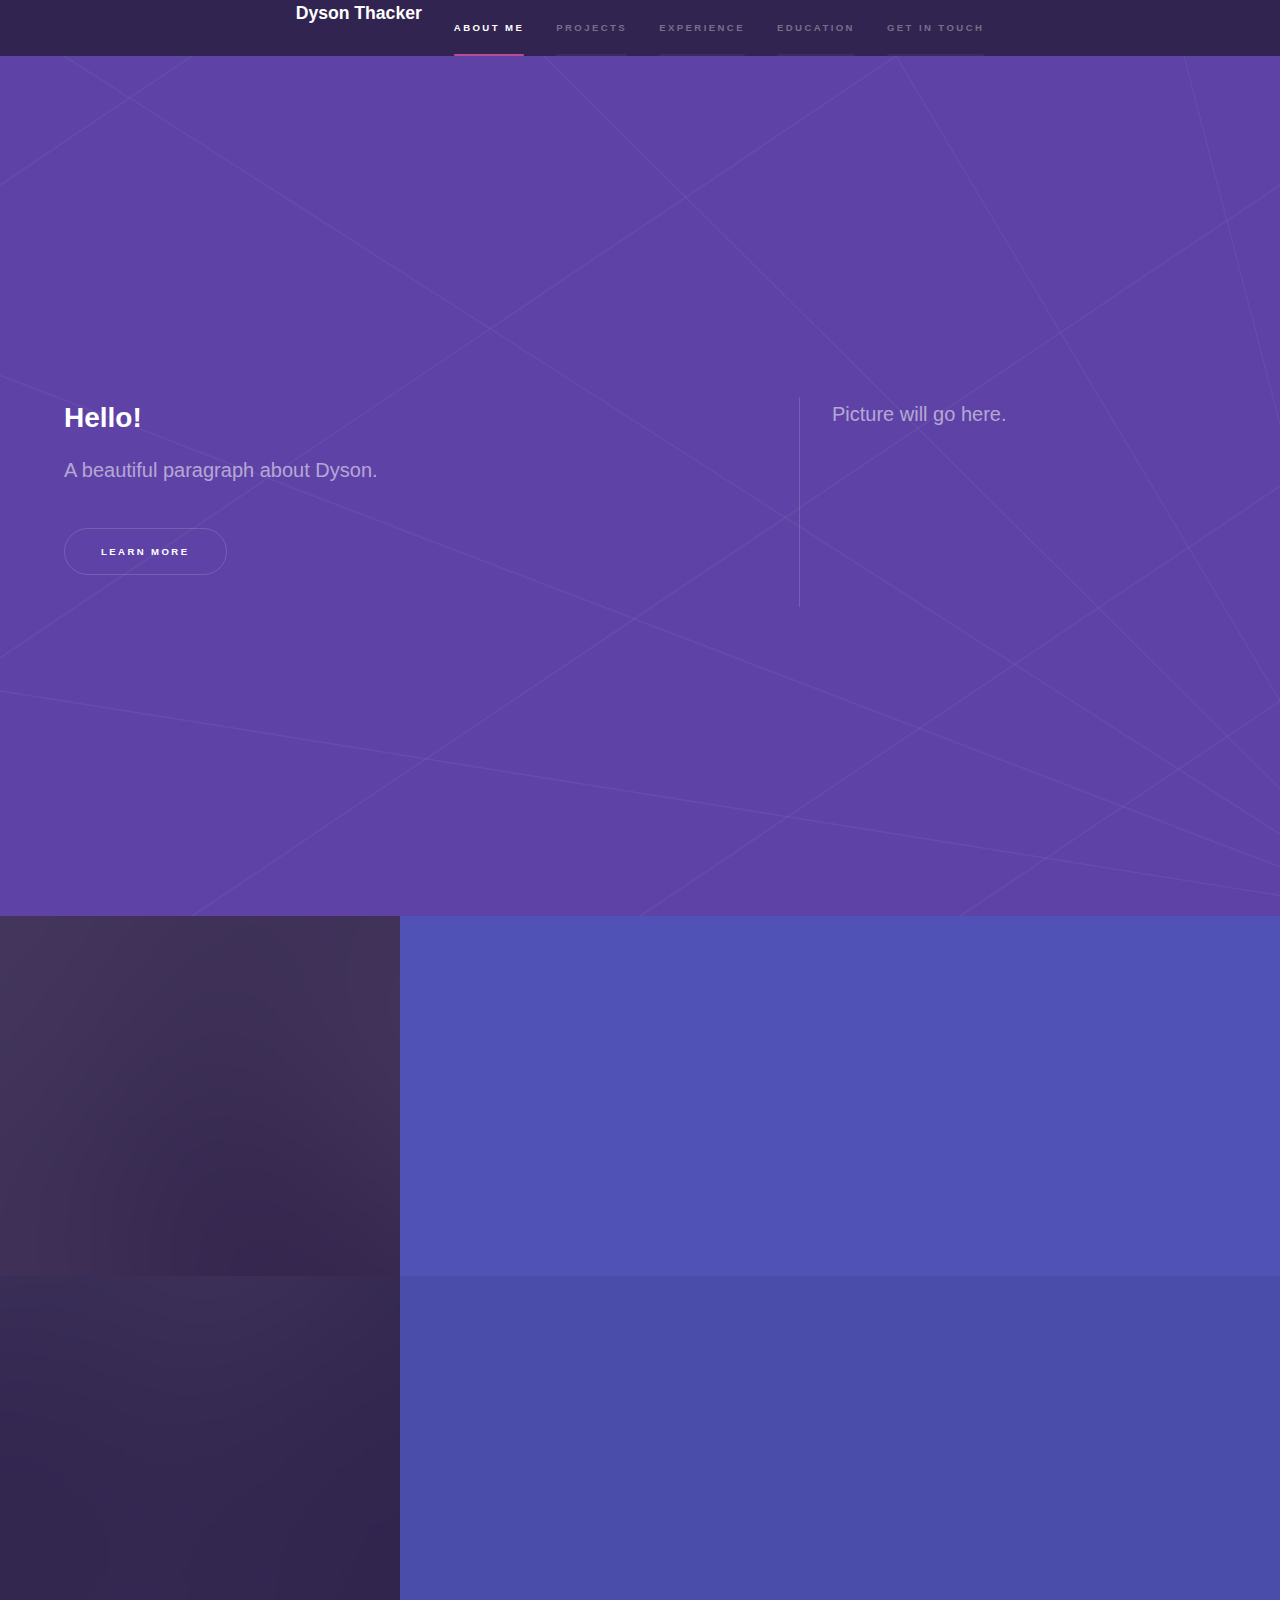
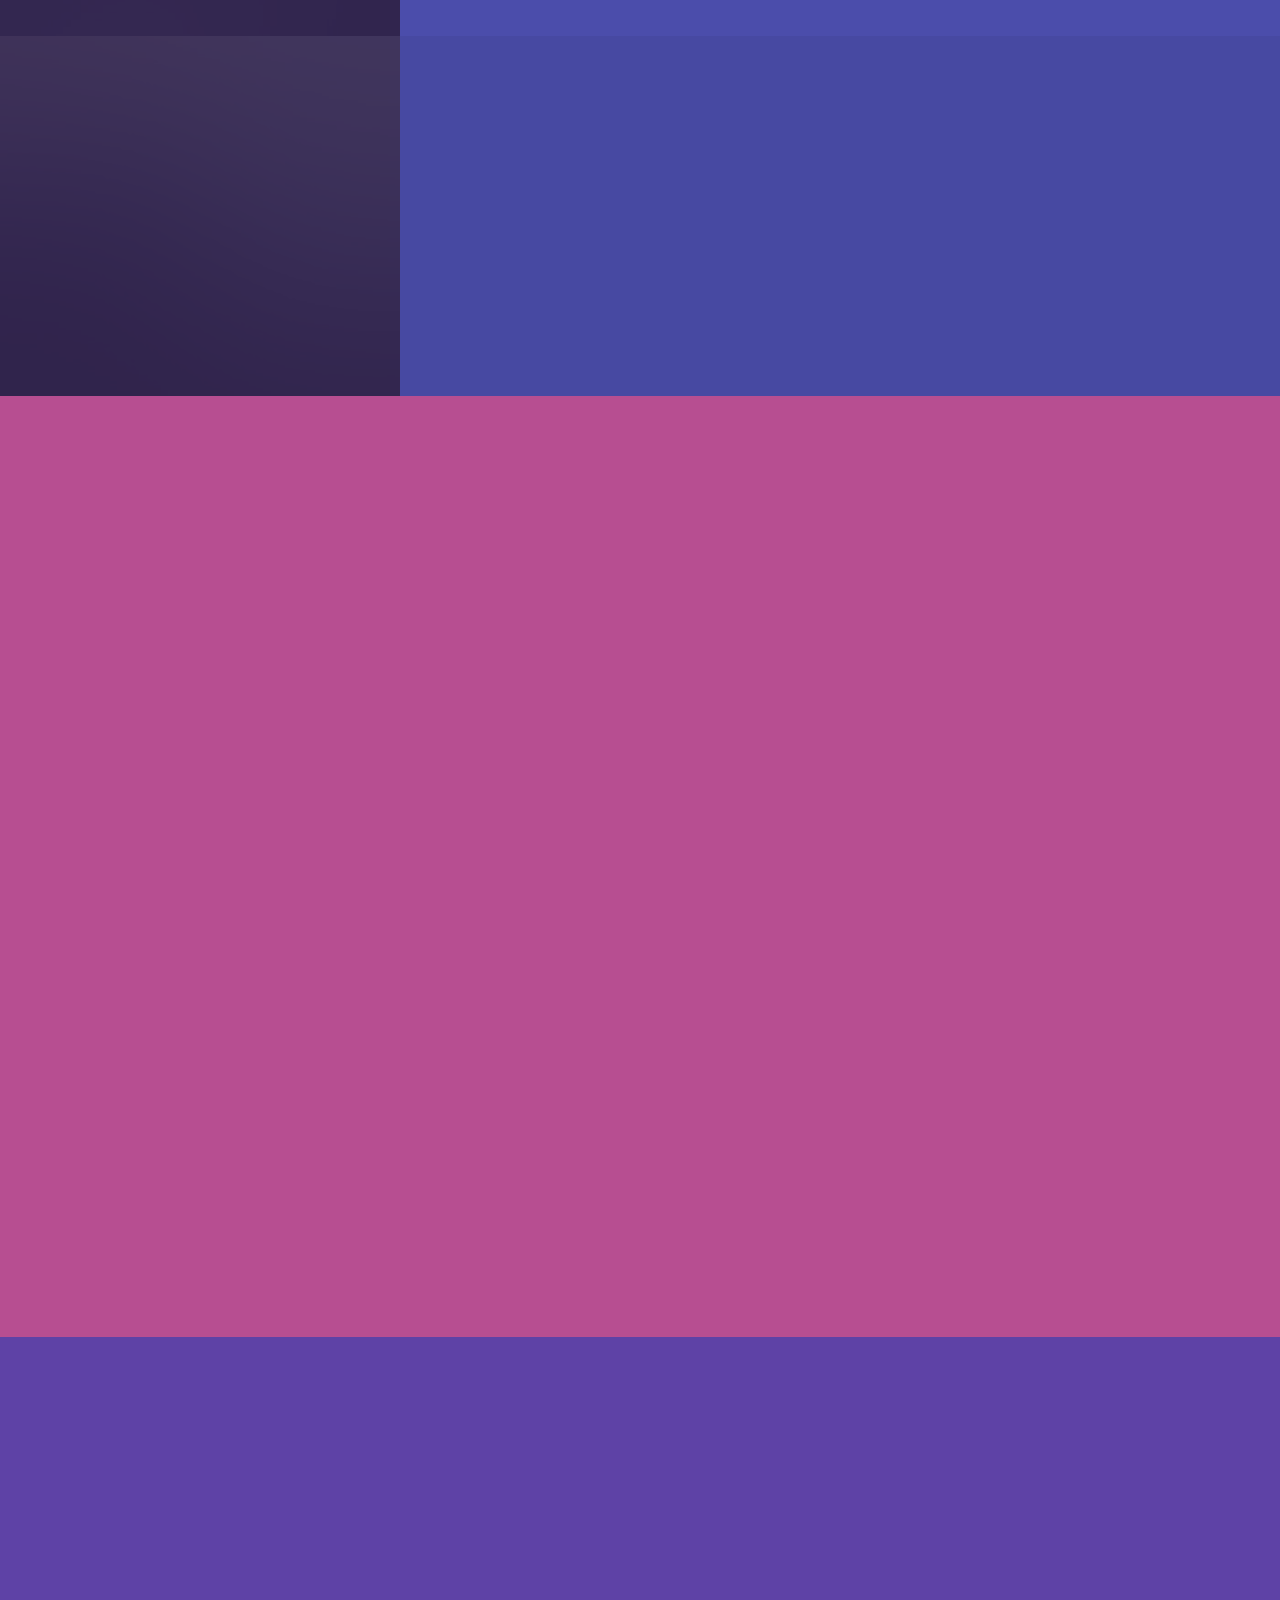
==== commit 73b2345a: "Update" ====
--- a/index copy.html
+++ b/index copy.html
@@ -24,7 +24,7 @@
 							<li><a href="#one">Projects</a></li>
 							<li><a href="#two">Experience</a></li>
 							<li><a href="#three">Education</a></li>
-							<li><a href="#three">Get in touch</a></li>
+							<li><a href="#four">Get in touch</a></li>
 						</ul>
 					</nav>
 				</div>
@@ -35,12 +35,19 @@
 
 				<!-- Intro -->
 					<section id="intro" class="wrapper style1 fullscreen fade-up">
-						<div class="inner">
-							<h2>Hello</h2>
-							<p>A beautiful paragraph about Dyson.</p>
-							<ul class="actions">
-								<li><a href="#one" class="button scrolly">Learn more</a></li>
-							</ul>
+						<div class="inner">
+							<div class="split style1">
+								<section>
+									<h2>Hello!</h2>
+									<p>A beautiful paragraph about Dyson.</p>
+									<ul class="actions">
+									<li><a href="#one" class="button scrolly">Learn more</a></li>
+									</ul>
+								</section>
+								<section>
+									<p>Picture will go here.</p>
+								</section>
+							</div>
 						</div>
 					</section>
 
@@ -53,7 +60,9 @@
 
 
 
-				<!-- One -->
+				<!-- One -->
+
+
 					<section id="one" class="wrapper style2 spotlights">
 						<section>
 							<a href="#" class="image"><img src="images/pic01.jpg" alt="" data-position="center center" /></a>
